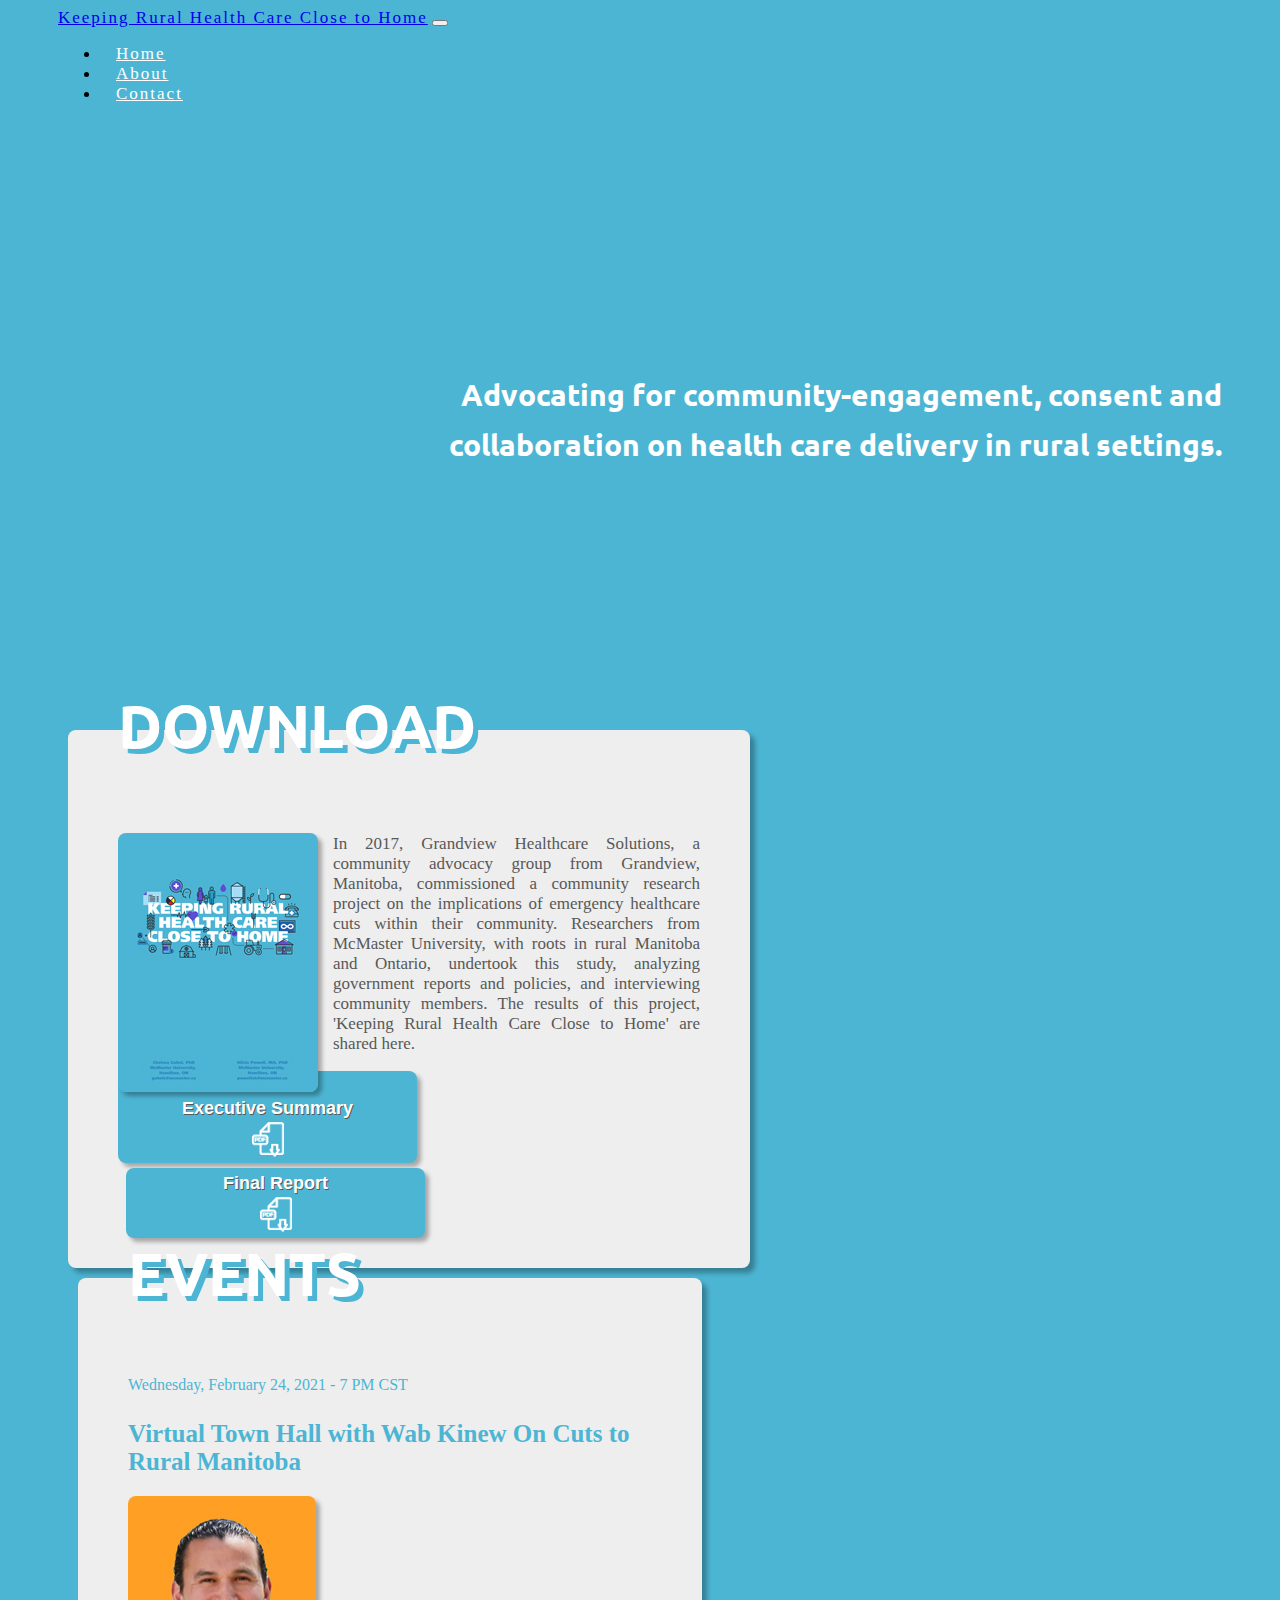
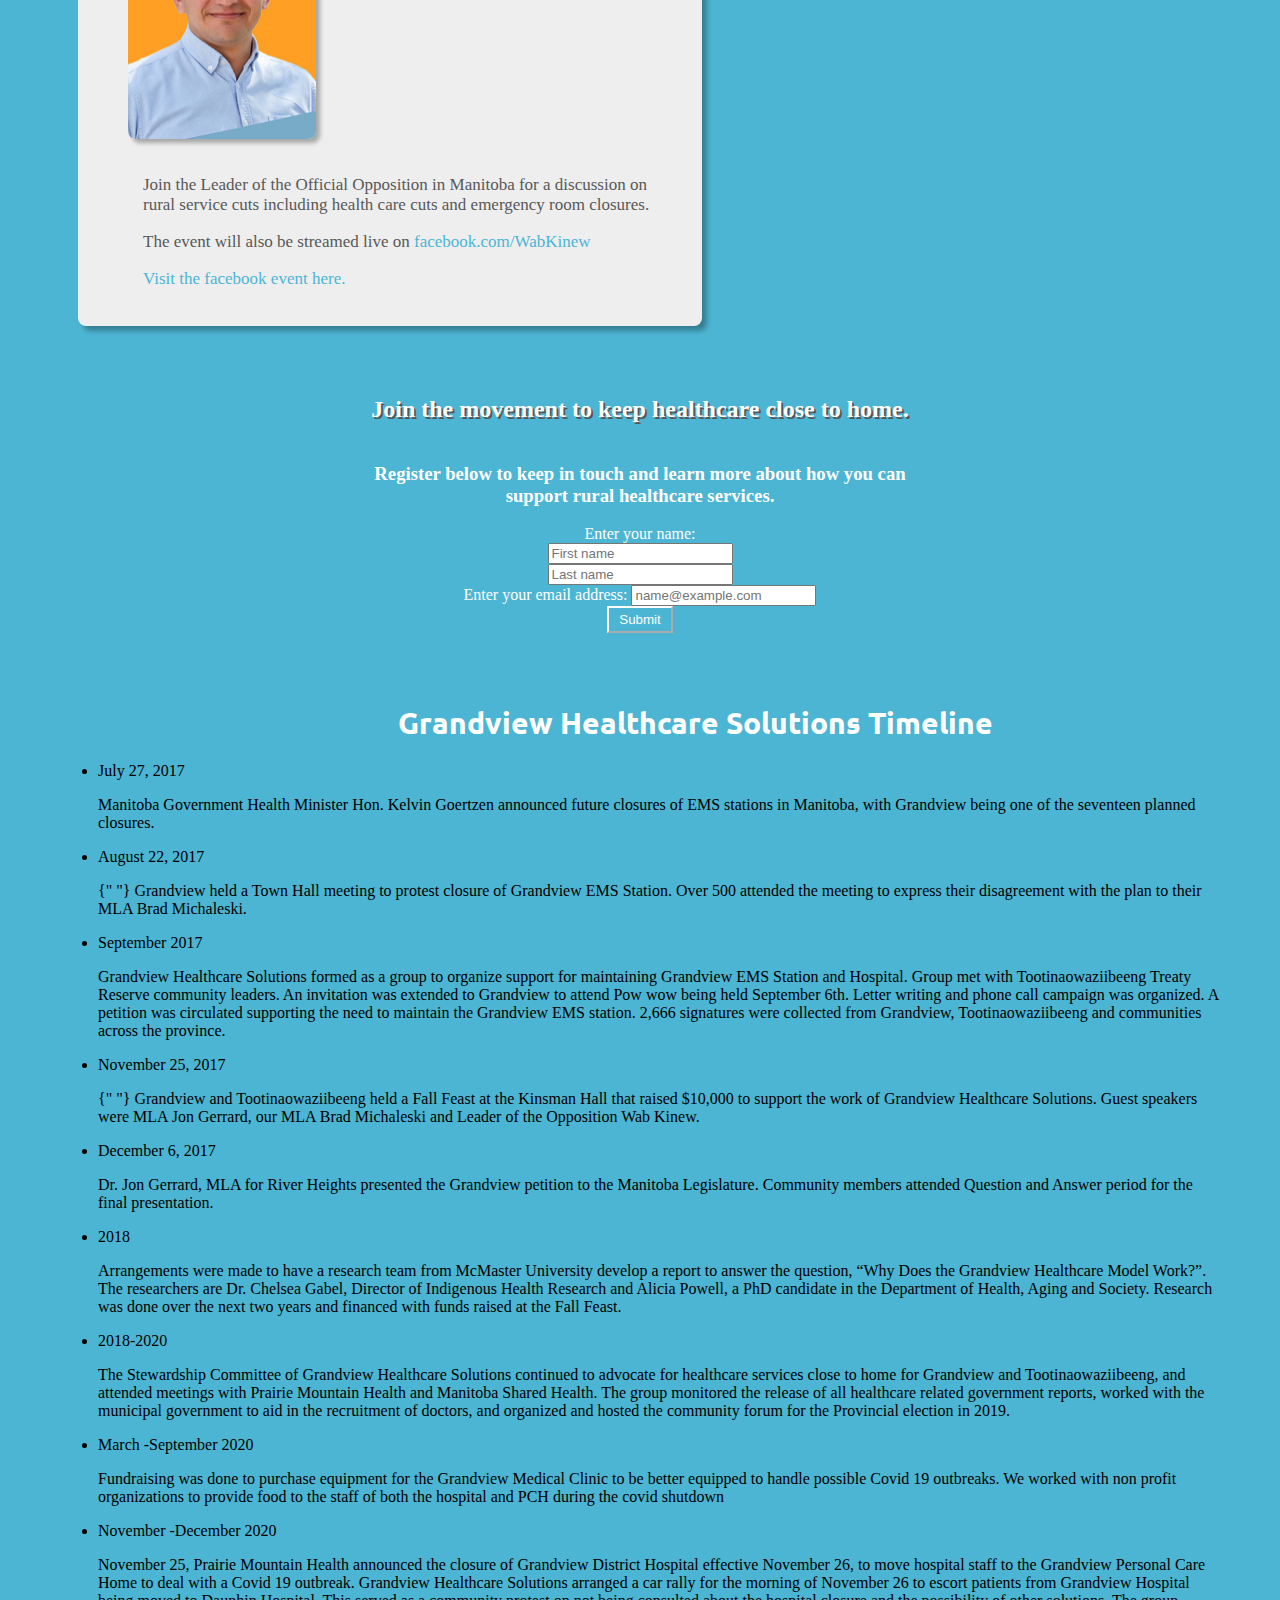
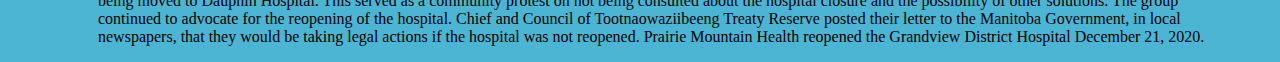
==== index.html @ 1d5e2f6f "Added timeline" ====
<!DOCTYPE html>
<html lang="en">
  <head>
    <meta charset="UTF-8" />
    <meta http-equiv="X-UA-Compatible" content="IE=edge" />
    <meta name="viewport" content="width=device-width, initial-scale=1.0" />
    <link rel="preconnect" href="https://fonts.googleapis.com" />
    <link rel="preconnect" href="https://fonts.gstatic.com" crossorigin />
    <link
      href="https://fonts.googleapis.com/css2?family=Arimo:wght@500&family=Ubuntu:wght@500&display=swap"
      rel="stylesheet"
    />
    <link
      href="https://cdn.jsdelivr.net/npm/bootstrap@5.0.2/dist/css/bootstrap.min.css"
      rel="stylesheet"
      integrity="sha384-EVSTQN3/azprG1Anm3QDgpJLIm9Nao0Yz1ztcQTwFspd3yD65VohhpuuCOmLASjC"
      crossorigin="anonymous"
    />
    <link rel="stylesheet" href="/src/styles.css" />
    <link rel="stylesheet" href="/src/index.css" />
    <title>Home | Keeping Rural Health Care Close to Home</title>
  </head>
  <body>
    <nav class="navbar navbar-expand-lg fixed-top navbar-dark bg-blue p-3">
      <div class="container-fluid">
        <a class="navbar-brand ps-2" href="/"
          >Keeping Rural Health Care Close to Home</a
        >
        <button
          class="navbar-toggler"
          type="button"
          data-bs-toggle="collapse"
          data-bs-target="#navbarNav"
          aria-controls="navbarNav"
          aria-expanded="false"
          aria-label="Toggle navigation"
        >
          <span class="navbar-toggler-icon"></span>
        </button>
        <div class="collapse navbar-collapse text-center" id="navbarNav">
          <ul class="navbar-nav ms-auto">
            <li class="nav-item">
              <a class="nav-link" aria-current="page" href="/">Home</a>
            </li>
            <li class="nav-item">
              <a class="nav-link" href="/about.html">About</a>
            </li>
            <li class="nav-item">
              <a class="nav-link" href="/contact.html">Contact</a>
            </li>
          </ul>
        </div>
      </div>
    </nav>
    <header class="home-one">
      <h1>
        Advocating for community-engagement, consent and collaboration on health
        care delivery in rural settings.
      </h1>
    </header>
    <section class="home-two">
      <div class="d-flex">
        
          <div class="pdfs">
            <h3 class="title-download">Download</h3>
            <img
              src="images/report-image.jpg"
              alt="PDF Download Icon"
              class="report-image"
            />
          
          <p class="pdf-description">
            In 2017, Grandview Healthcare Solutions, a community advocacy group
            from Grandview, Manitoba, commissioned a community research project
            on the implications of emergency healthcare cuts within their
            community. Researchers from McMaster University, with roots in rural
            Manitoba and Ontario, undertook this study, analyzing government
            reports and policies, and interviewing community members. The
            results of this project, 'Keeping Rural Health Care Close to Home'
            are shared here.
          </p>
        <div class="d-flex pdf-container">
        <div class="exec-link">
          <a
            href="pdfs/GV_Health_Report_Executive_Summary_Final.pdf"
            target="_blank"
            class="link"
          >
            Executive Summary
            <img
              src="images/icon-pdf.png"
              alt="PDF Download"
              class="pdf-icon"
            />
          </a>
        </div>
        <div class="final-link">
          <a
            href="pdfs/Keeping_Rural_Health_Final_Report_Nov2020.pdf"
            target="_blank"
            class="link"
          >
            Final Report
            <img
              src="images/icon-pdf.png"
              alt="PDF Download"
              class="pdf-icon"
            />
          </a>
      </div>
    </div>
</div>
          <div class="events">
            <div class="event-container">
              <h3 class="title-events">Events</h3>
              <div class="event-time">
                <p>Wednesday, February 24, 2021 - 7 PM CST</p>
                <h2>
                  Virtual Town Hall with Wab Kinew On Cuts to Rural Manitoba
                </h2>
              </div>
            </div>
            <div class="d-flex event-info">
              <div class="box-one">
                <img
                  src="images/wabkinew.jpg"
                  alt="Wab Kinew, leader of the Manitoba New Democratic Party and Leader of the Opposition in the Legislative Assembly of Manitoba."
                  class="wab-kinew"
                />
              </div>
              <div class="box-two">
                <p>
                  Join the Leader of the Official Opposition in Manitoba for a
                  discussion on rural service cuts including health care cuts
                  and emergency room closures.
                </p>

                <p>
                  The event will also be streamed live on
                  <a href="https://www.facebook.com/WabKinew/" target="_blank">
                    facebook.com/WabKinew
                  </a>
                </p>
                <p>
                  <a
                    href="https://www.facebook.com/events/1611328392392915/"
                    target="_blank"
                  >
                    Visit the facebook event here.
                  </a>
                </p>
              </div>
            </div>
          </div>
        </div>
      </div>
    </section>
    
 <section class="home-three">
        <h2>Join the movement to keep healthcare close to home.</h2>
        <div class="change-container">
          <h3 class="mb-4">
            Register below to keep in touch and learn more about how you can
            support rural healthcare services.
          </h3>
          <div class="row mb-3">
            <label for="exampleFormControlInput1" class="form-label">Enter your name:</label>
  <div class="col">
    <input type="text" class="form-control" placeholder="First name" aria-label="First name">
  </div>
  <div class="col">
    <input type="text" class="form-control" placeholder="Last name" aria-label="Last name">
  </div>
</div>
          <div class="mb-3">
    <label for="exampleFormControlInput1" class="form-label">Enter your email address:</label>
    <input type="email" class="form-control" id="exampleFormControlInput1" placeholder="name@example.com">
    </div> 
    <button type="submit" class="btn btn-blue">Submit</button>
    </div>
      </section>
    <section class="home-four">
      <div class="container-timeline">
          <h1>Grandview Healthcare Solutions Timeline</h1>
        <div class="main">
          <ul class="timeline">
            <li>
              <time class="tmtime" datetime="2017-07-27">
                <span>July 27, 2017</span>
              </time>
              <div class="icon icon-phone"></div>
              <div class="label">
                <p>
                  Manitoba Government Health Minister Hon. Kelvin Goertzen
                  announced future closures of EMS stations in Manitoba, with
                  Grandview being one of the seventeen planned closures.
                </p>
              </div>
            </li>
            <li>
              <time class="tmtime" datetime="2017-08-22">
                <span>August 22, 2017</span>
              </time>
              <div class="icon icon-phone"></div>
              <div class="label">
                <p>
                  {" "}
                  Grandview held a Town Hall meeting to protest closure of
                  Grandview EMS Station. Over 500 attended the meeting to
                  express their disagreement with the plan to their MLA Brad
                  Michaleski.
                </p>
              </div>
            </li>
            <li>
              <time class="tmtime" datetime="2017-09-01">
                <span>September 2017</span>
              </time>
              <div class="icon icon-phone"></div>
              <div class="label">
                <p>
                  Grandview Healthcare Solutions formed as a group to organize
                  support for maintaining Grandview EMS Station and Hospital.
                  Group met with Tootinaowaziibeeng Treaty Reserve community
                  leaders. An invitation was extended to Grandview to attend Pow
                  wow being held September 6th. Letter writing and phone call
                  campaign was organized. A petition was circulated supporting
                  the need to maintain the Grandview EMS station. 2,666
                  signatures were collected from Grandview, Tootinaowaziibeeng
                  and communities across the province.
                </p>
              </div>
            </li>
            <li>
              <time class="tmtime" datetime="2017-11-25">
                <span>November 25, 2017</span>
              </time>
              <div class="icon icon-phone"></div>
              <div class="label">
                <p>
                  {" "}
                  Grandview and Tootinaowaziibeeng held a Fall Feast at the
                  Kinsman Hall that raised $10,000 to support the work of
                  Grandview Healthcare Solutions. Guest speakers were MLA Jon
                  Gerrard, our MLA Brad Michaleski and Leader of the Opposition
                  Wab Kinew.
                </p>
              </div>
            </li>
            <li>
              <time class="tmtime" datetime="2017-12-06">
                <span>December 6, 2017</span>
              </time>
              <div class="icon icon-phone"></div>
              <div class="label">
                <p>
                  Dr. Jon Gerrard, MLA for River Heights presented the Grandview
                  petition to the Manitoba Legislature. Community members
                  attended Question and Answer period for the final
                  presentation.
                </p>
              </div>
            </li>
            <li>
              <time class="tmtime" datetime="2018">
                <span>2018</span>
              </time>
              <div class="icon icon-phone"></div>
              <div class="label">
                <p>
                  Arrangements were made to have a research team from McMaster
                  University develop a report to answer the question, “Why Does
                  the Grandview Healthcare Model Work?”. The researchers are Dr.
                  Chelsea Gabel, Director of Indigenous Health Research and
                  Alicia Powell, a PhD candidate in the Department of Health,
                  Aging and Society. Research was done over the next two years
                  and financed with funds raised at the Fall Feast.
                </p>
              </div>
            </li>
            <li>
              <time class="tmtime" datetime="2018-2020">
                <span>2018-2020</span>
              </time>
              <div class="icon icon-phone"></div>
              <div class="label">
                <p>
                  The Stewardship Committee of Grandview Healthcare Solutions
                  continued to advocate for healthcare services close to home
                  for Grandview and Tootinaowaziibeeng, and attended meetings
                  with Prairie Mountain Health and Manitoba Shared Health. The
                  group monitored the release of all healthcare related
                  government reports, worked with the municipal government to
                  aid in the recruitment of doctors, and organized and hosted
                  the community forum for the Provincial election in 2019.
                </p>
              </div>
            </li>
            <li>
              <time class="tmtime" datetime="2020-03-01">
                <span>March -September 2020</span>
              </time>
              <div class="icon icon-phone"></div>
              <div class="label">
                <p>
                  Fundraising was done to purchase equipment for the Grandview
                  Medical Clinic to be better equipped to handle possible Covid
                  19 outbreaks. We worked with non profit organizations to
                  provide food to the staff of both the hospital and PCH during
                  the covid shutdown
                </p>
              </div>
            </li>
            <li>
              <time class="tmtime" datetime="2020-11-01">
                <span>November -December 2020</span>
              </time>
              <div class="icon icon-phone"></div>
              <div class="label">
                <p>
                  November 25, Prairie Mountain Health announced the closure of
                  Grandview District Hospital effective November 26, to move
                  hospital staff to the Grandview Personal Care Home to deal
                  with a Covid 19 outbreak. Grandview Healthcare Solutions
                  arranged a car rally for the morning of November 26 to escort
                  patients from Grandview Hospital being moved to Dauphin
                  Hospital. This served as a community protest on not being
                  consulted about the hospital closure and the possibility of
                  other solutions. The group continued to advocate for the
                  reopening of the hospital. Chief and Council of
                  Tootnaowaziibeeng Treaty Reserve posted their letter to the
                  Manitoba Government, in local newspapers, that they would be
                  taking legal actions if the hospital was not reopened. Prairie
                  Mountain Health reopened the Grandview District Hospital
                  December 21, 2020.
                </p>
              </div>
            </li>
          </ul>
        </div>
      </div>
      </section>
    <script
      src="https://cdn.jsdelivr.net/npm/bootstrap@5.0.2/dist/js/bootstrap.bundle.min.js"
      integrity="sha384-MrcW6ZMFYlzcLA8Nl+NtUVF0sA7MsXsP1UyJoMp4YLEuNSfAP+JcXn/tWtIaxVXM"
      crossorigin="anonymous"
    ></script>
  </body>
</html>
---- src/styles.css ----
.bg-blue {
  background: #4cb5d3;
}

.nav {
  font-family: "Arimo", sans-serif;
}

.nav-item {
  margin: 0 2px;
}

.nav-link {
  color: #ffffff !important;
  padding: 8px 16px !important;
  border-radius: 4px;
}

.navbar-brand,
.nav-link {
  font-size: 17px;
  letter-spacing: 2px !important;
}

.nav-link:hover {
  background: #ffffff;
  color: #4cb5d3 !important;
}
---- src/index.css ----
body {
  background: #4cb5d3;
  padding: 0 50px;
}

.btn-blue {
  background: #4cb5d3;
}

.home-one {
  text-align: right;
  line-height: 50px;
  padding: 230px 0;
}

h1 {
  color: #fff;
  font-family: "Ubuntu", sans-serif;
  font-size: 30px;
  padding-left: 340px;
}

.home-two h3 {
  margin-top: -65px;
  color: #fff;
  font-size: 60px;
  text-transform: uppercase;
  font-weight: 700;
  font-family: "Ubuntu", sans-serif;
  text-shadow: 5px 5px #4cb5d3;
}

.pdfs,
.events {
  padding: 20px 50px;
  border-radius: 8px;
  background: #eee;
  box-shadow: 5px 5px 5px rgb(0 0 0 / 30%);
}

.events {
  width: 45%;
  margin: 10px 10px 10px 20px;
}

.pdfs {
  width: 50%;
  margin: 10px 20px 10px 10px;
}

.pdf-icon {
  display: block;
  margin: 0 auto;
  width: 40px;
  height: auto;
}

.pdf-description {
  font-size: 17px;
  padding-top: 11px;
  text-align: justify;
  color: #585858;
  font-size: 17px;
}

.pdf-container {
  margin-bottom: 10px;
}

.exec-link,
.final-link {
  width: 50%;
  font-size: 18px;
  background: #4cb5d3;
  border-radius: 8px;
  padding: 4px;
  box-shadow: 4px 4px 4px rgb(0 0 0 / 30%);
}

.exec-link {
  margin: 5px 8px 0 0;
}

.final-link {
  margin: 5px 0 0 8px;
}

.exec-link .link,
.final-link .link {
  color: #fff;
  font-family: "Arimo", sans-serif;
  font-weight: 700;
  text-decoration: none;
  text-shadow: 1px 1px #575757;
}

.report-image,
.wab-kinew {
  border-radius: 8px;
  box-shadow: 4px 4px 4px rgb(0 0 0 / 30%);
}

.report-image {
  float: left;
  width: 200px;
  height: auto;
  margin: 10px 15px 5px 0;
}

.wab-kinew {
  width: 188px;
  height: 243px;
}

.box-one {
  margin-bottom: 10px;
}

.box-two {
  padding: 5px 0 0 15px;
  color: #585858;
}

.box-two a {
  color: #4cb5d3;
  text-decoration: none;
}

.box-two a:hover {
  text-decoration: underline;
}

.box-two p {
  font-size: 17px;
}

.event-time {
  color: #4cb5d3;
}

.event-time h2 {
  font-size: 25px;
  font-weight: 700;
  margin-bottom: 20px;
}

.event-time p {
  padding: 5px 0;
  margin-bottom: 0 !important;
}

.final-link,
.exec-link {
  width: 50%;
  font-size: 18px;
  background: #4cb5d3;
  border-radius: 8px;
  padding: 4px;
  box-shadow: 4px 4px 4px rgb(0 0 0 / 30%);
  text-align: center;
}

.event-three h2 {
  color: red;
}

.home-three h2 {
  text-align: center;
  padding: 50px 0 20px;
  color: #fff;
  text-shadow: 2px 2px #575757;
}

.change-container {
  display: block;
  margin: 0 auto;
  width: 50%;
  text-align: center;
  color: #fff;
  padding-bottom: 50px;
}

.btn {
  padding: 4px 10px !important;
  border-color: #fff;
  background: #4cb5d3;
  color: #fff;
}

.btn:hover {
  padding: 4px 10px !important;
  background: #fff;
  color: #4cb5d3;
}
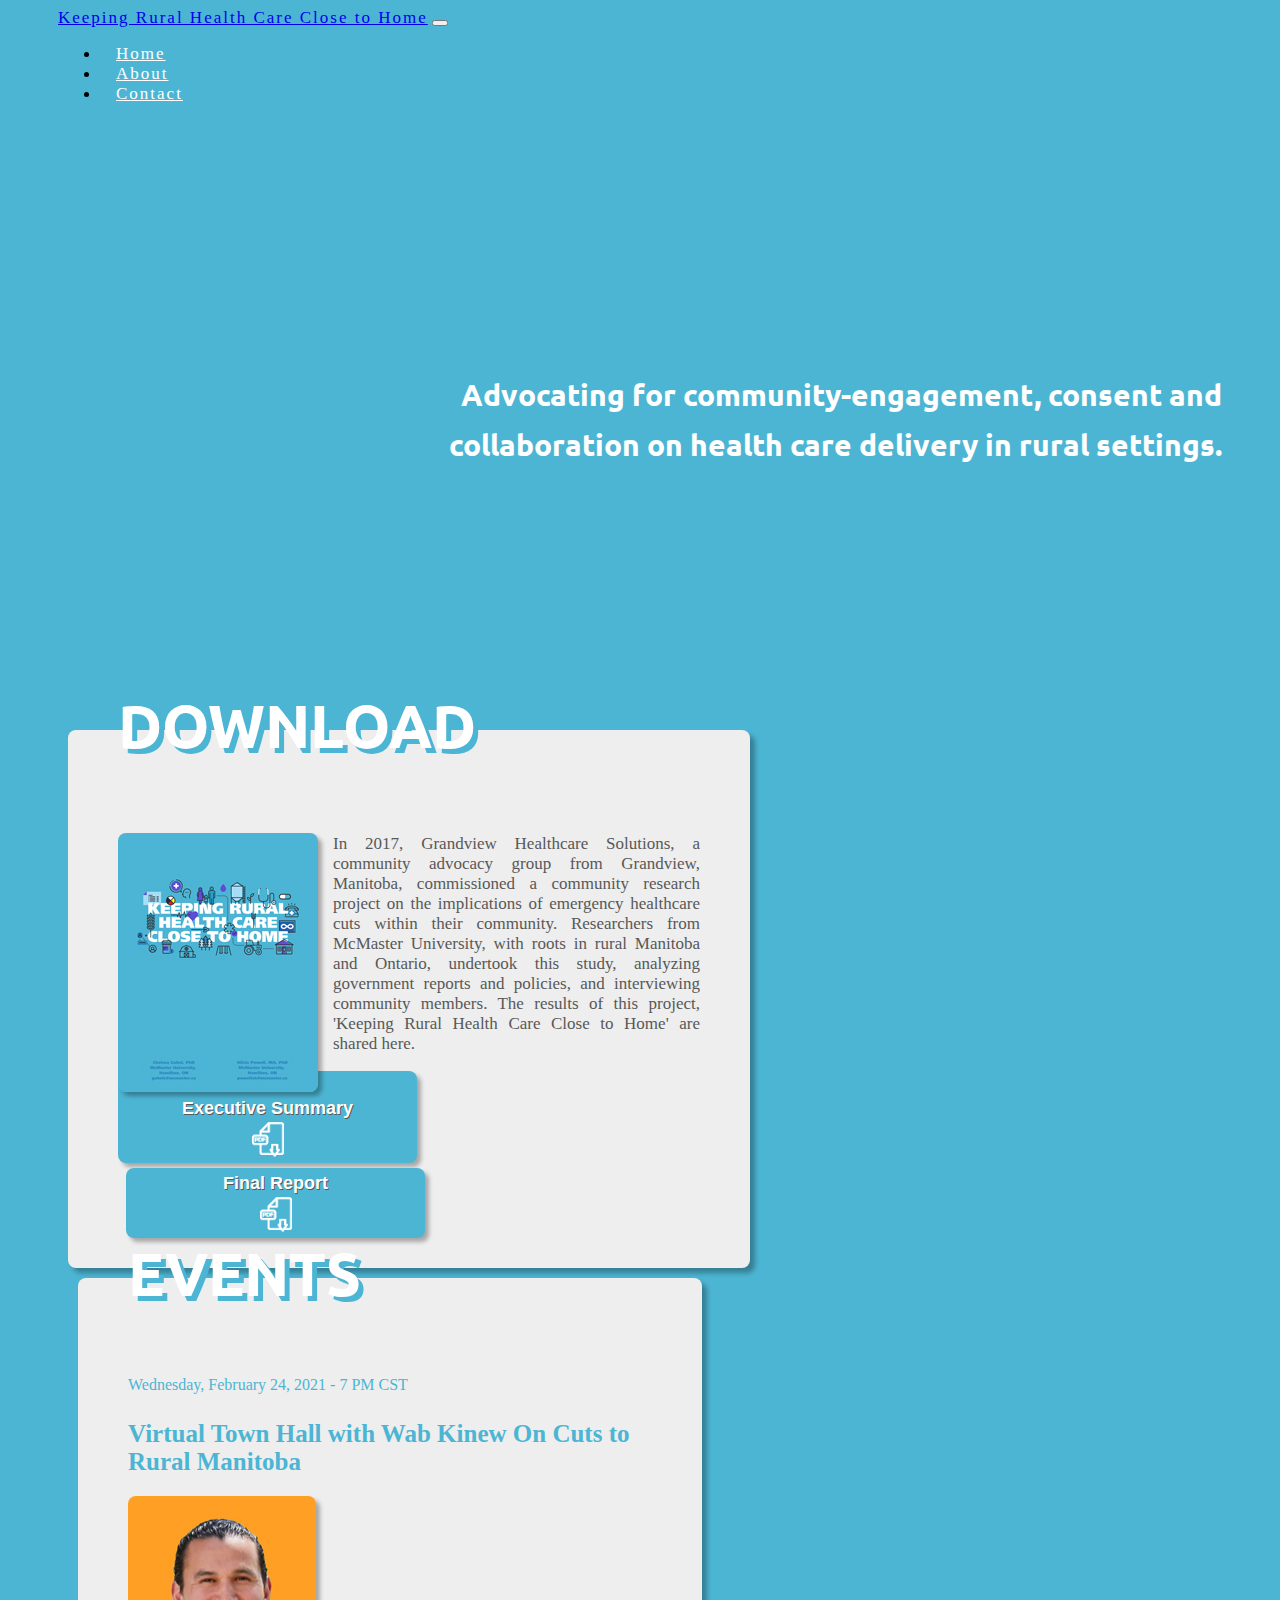
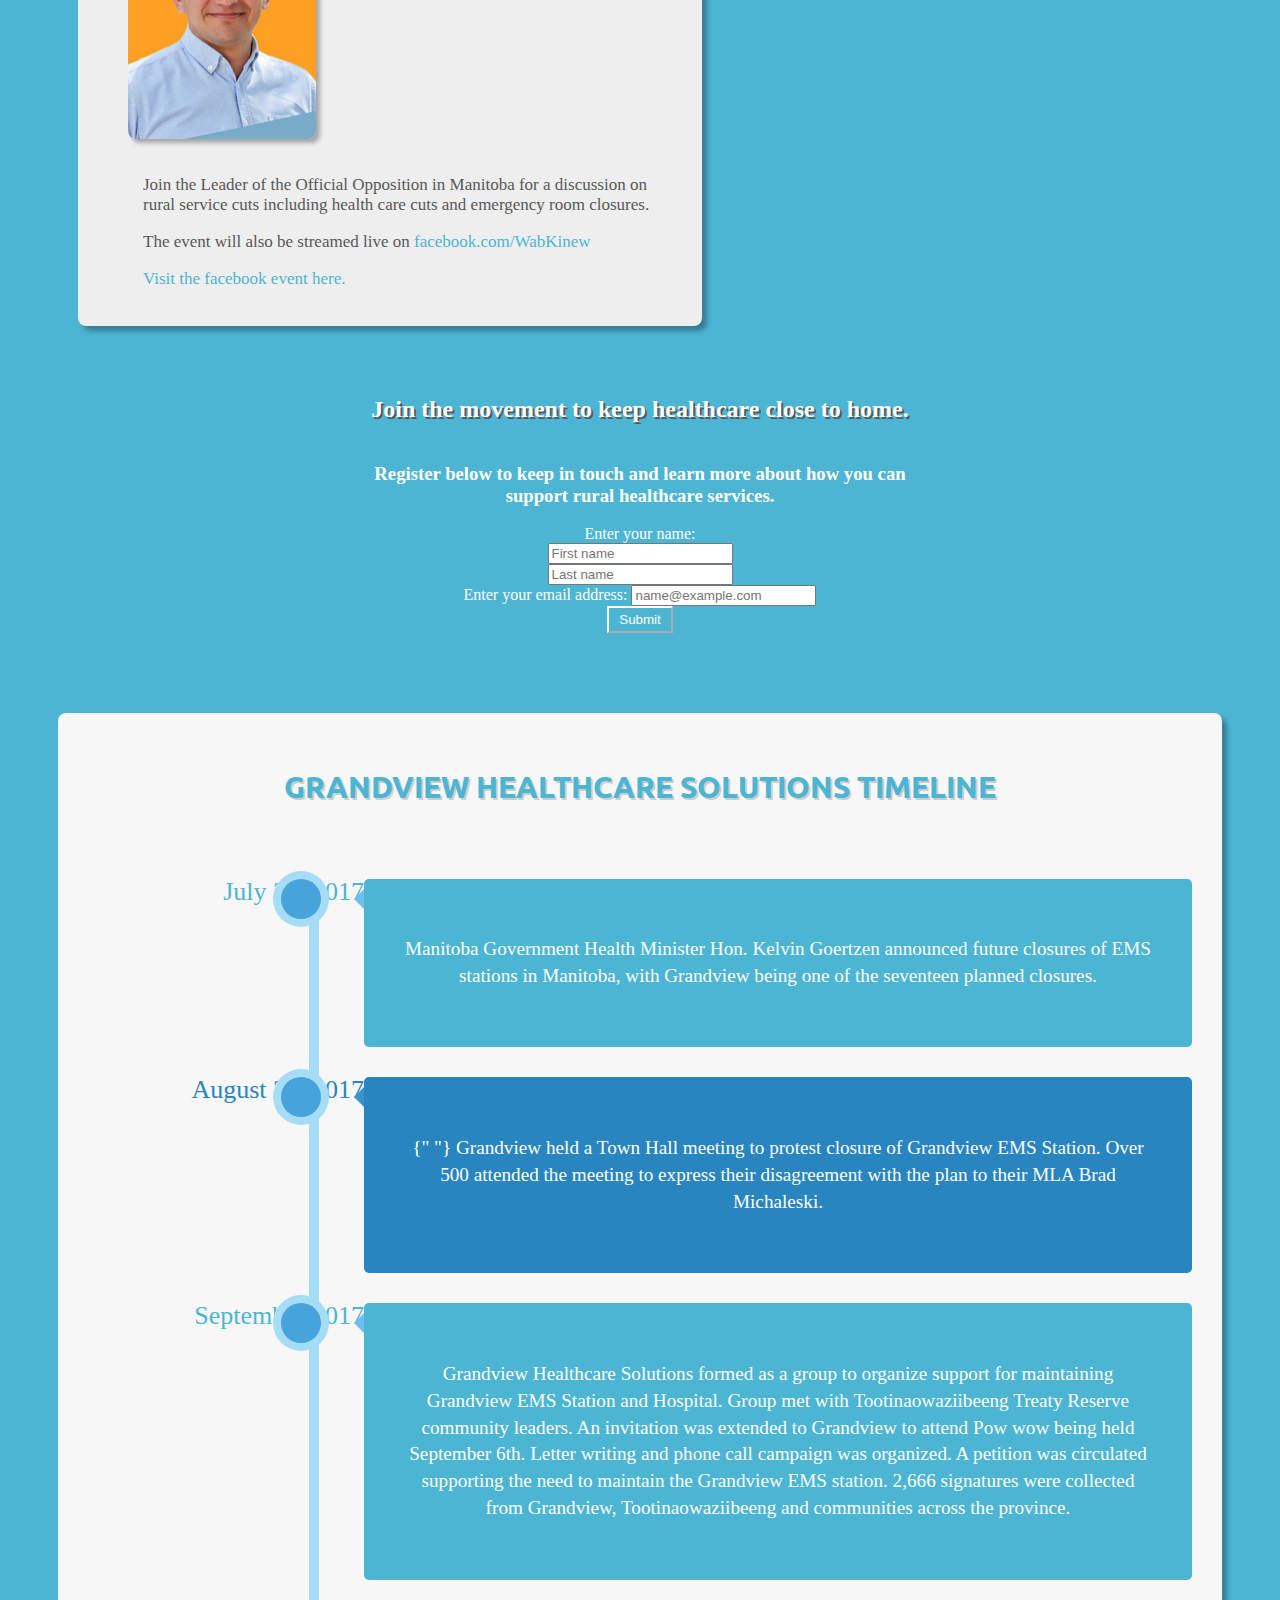
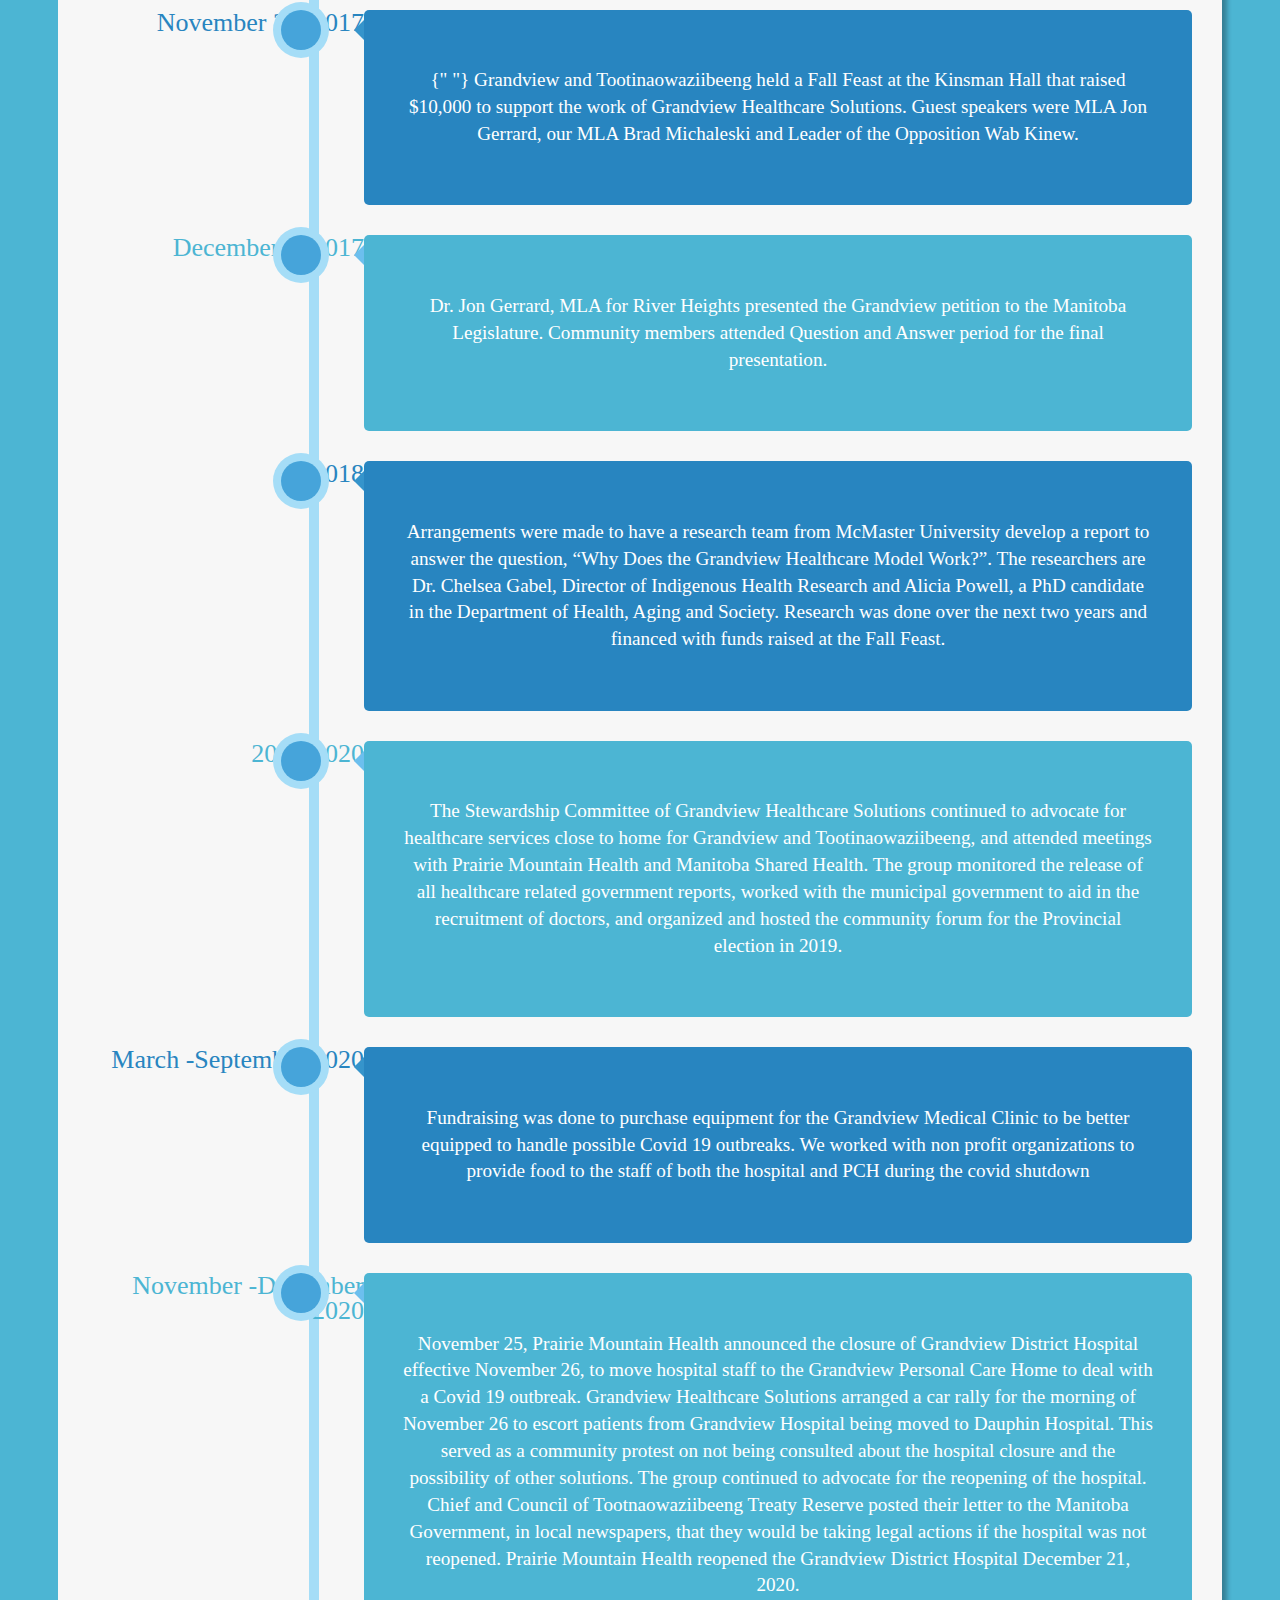
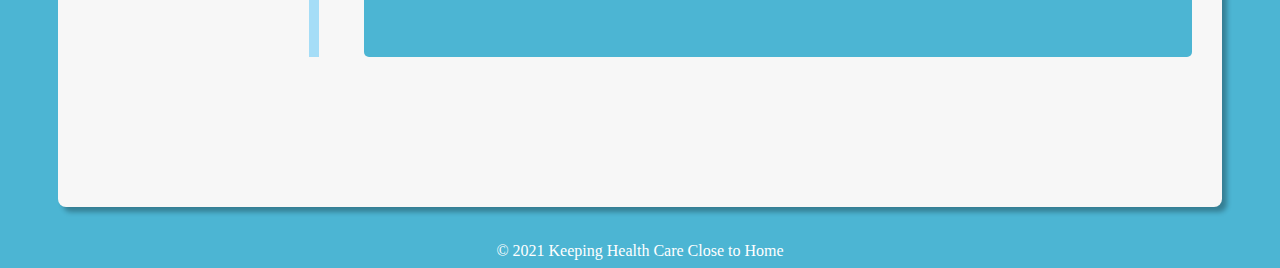
==== commit b7d55508: "Added footer and styling" ====
--- a/index.html
+++ b/index.html
@@ -340,6 +340,9 @@
         </div>
       </div>
       </section>
+      <footer>
+        <div className="title"> © 2021 Keeping Health Care Close to Home</div>
+      </footer>
     <script
       src="https://cdn.jsdelivr.net/npm/bootstrap@5.0.2/dist/js/bootstrap.bundle.min.js"
       integrity="sha384-MrcW6ZMFYlzcLA8Nl+NtUVF0sA7MsXsP1UyJoMp4YLEuNSfAP+JcXn/tWtIaxVXM"
--- a/src/index.css
+++ b/src/index.css
@@ -192,3 +192,141 @@
   background: #fff;
   color: #4cb5d3;
 }
+
+/* Timeline */
+
+.home-four {
+  padding: 30px 0;
+}
+
+.container-timeline {
+  text-align: center;
+  padding: 40px 0;
+  background: #f7f7f7;
+  line-height: 25px;
+  box-shadow: 5px 5px 5px rgb(0 0 0 / 30%);
+  border-radius: 8px;
+}
+
+.container-timeline h1 {
+  color: #4cb5d3;
+  padding: 0 0 80px;
+  text-shadow: 2px 2px #cdcdcd;
+  text-transform: uppercase;
+  font-family: "Ubuntu", sans-serif;
+}
+
+.main {
+  width: 95%;
+  max-width: 69em;
+  margin: 0 auto;
+  padding: 0 1.875em 3.125em;
+}
+/* The line */
+.timeline {
+  margin: 30px 0 0 0;
+  padding: 0;
+  list-style: none;
+  position: relative;
+}
+.timeline:before {
+  content: "";
+  position: absolute;
+  top: 0px;
+  bottom: 0;
+  width: 10px;
+  background: #a5ddf7;
+  left: 20%;
+}
+
+/* The date/time */
+
+.timeline > li .tmtime {
+  display: block;
+  width: 25%;
+  padding-right: 90px;
+  position: absolute;
+}
+
+.timeline > li .tmtime span {
+  display: block;
+  text-align: right;
+}
+
+.timeline > li .tmtime span:last-child {
+  font-size: 26px;
+  color: #2885c0;
+}
+
+.timeline > li:nth-child(odd) .tmtime span:last-child {
+  color: #4cb5d3;
+}
+
+/* Right content */
+.timeline > li .label {
+  margin: -30px 0px 60px 25%;
+  background: #2885c0;
+  color: #fff;
+  padding: 2em;
+  font-size: 1.2em;
+  font-weight: 300;
+  line-height: 1.4;
+  position: relative;
+  border-radius: 5px;
+}
+
+.timeline > li:nth-child(odd) .label {
+  background: #4cb5d3;
+}
+
+.timeline > li .label h2 {
+  margin: 0px;
+  padding: 0px 0px 10px 0px;
+  border-bottom: 1px solid rgba(255, 255, 255, 0.4);
+}
+
+/* The triangle */
+.timeline > li .label:after {
+  right: 100%;
+  border: solid transparent;
+  content: " ";
+  height: 0;
+  width: 0;
+  position: absolute;
+  pointer-events: none;
+  border-right-color: #3594cb;
+  border-width: 10px;
+  top: 10px;
+}
+
+.timeline > li:nth-child(odd) .label:after {
+  border-right-color: #6cbfee;
+}
+
+/* The icons */
+.timeline > li .icon {
+  width: 40px;
+  height: 40px;
+  font-family: "ecoico";
+  speak: none;
+  font-style: normal;
+  font-weight: normal;
+  font-variant: normal;
+  text-transform: none;
+  font-size: 1.4em;
+  line-height: 40px;
+  color: #fff;
+  background: #46a4da;
+  border-radius: 50%;
+  box-shadow: 0 0 0 8px #a5ddf7;
+  text-align: center;
+  margin: 0px 0px 0px 193px;
+  z-index: 33;
+  position: absolute;
+}
+
+footer {
+  padding-top: 5px;
+  text-align: center;
+  color: #ffffff;
+}
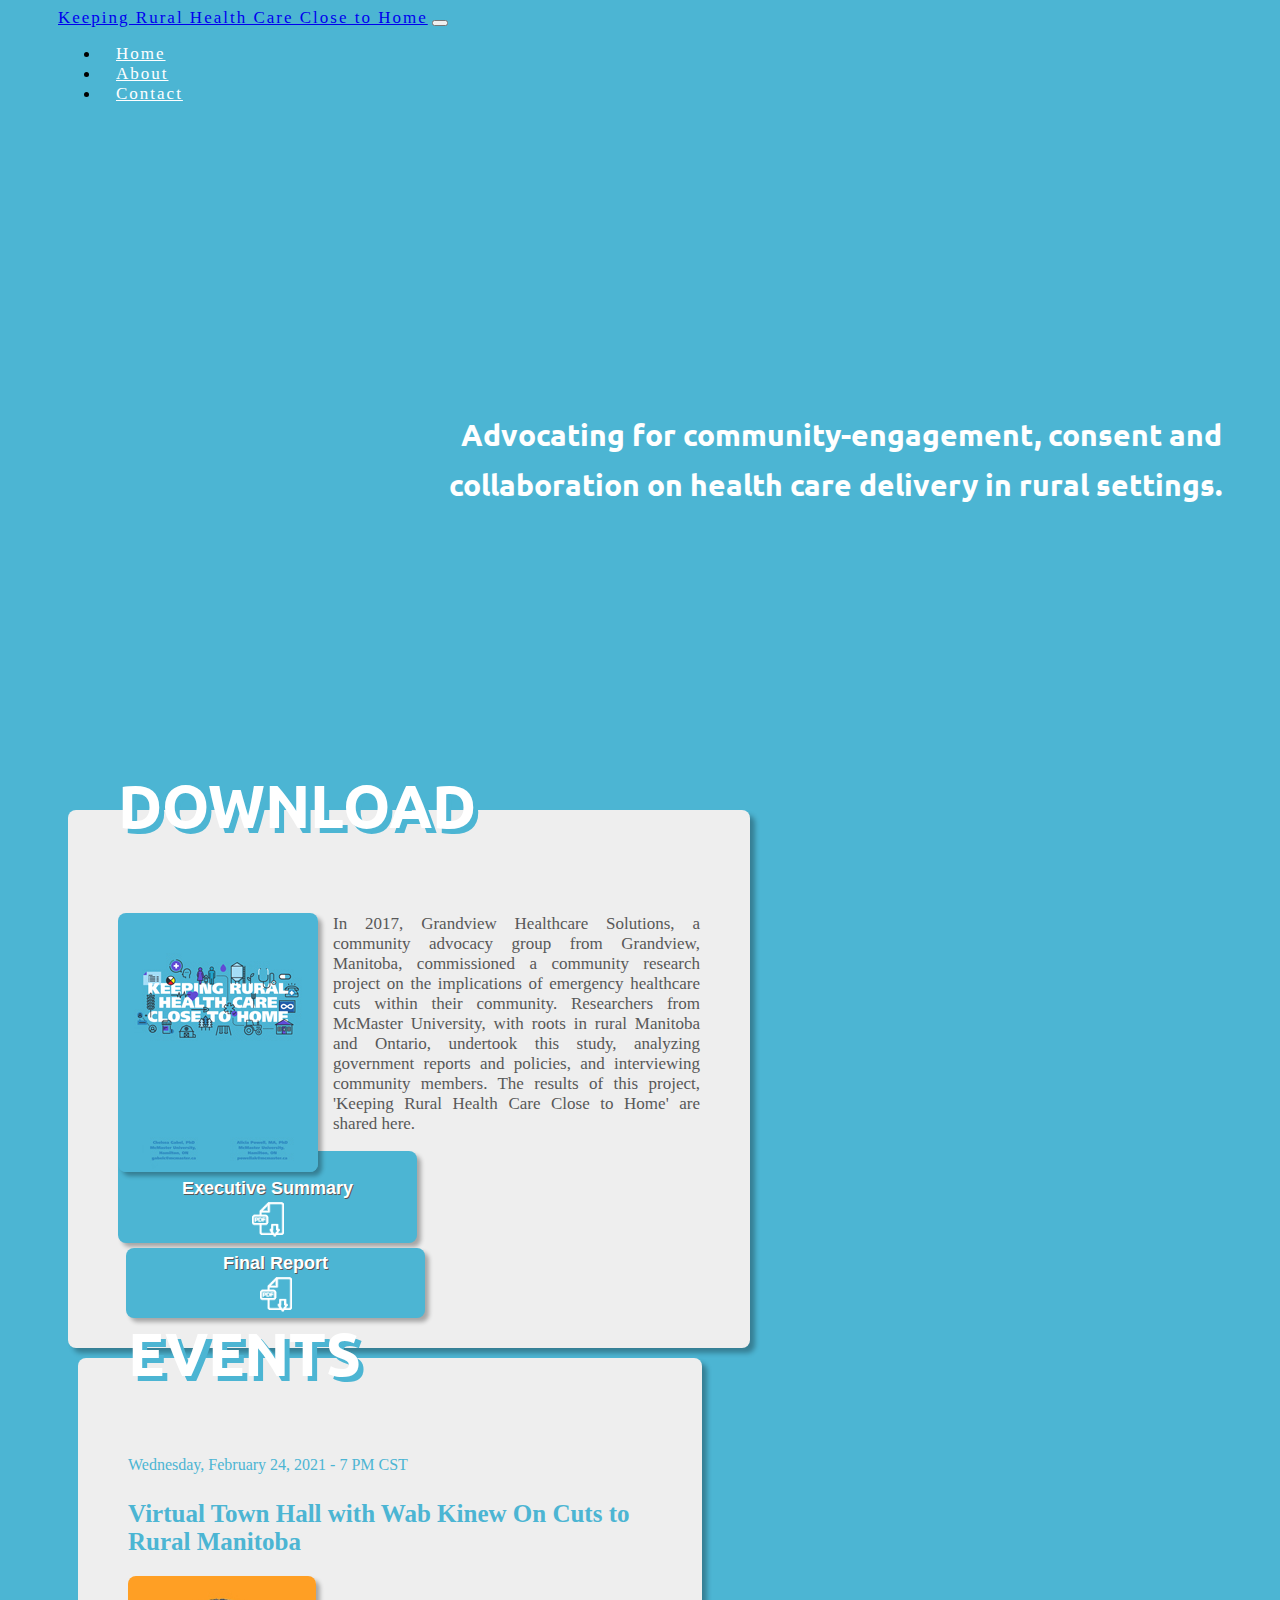
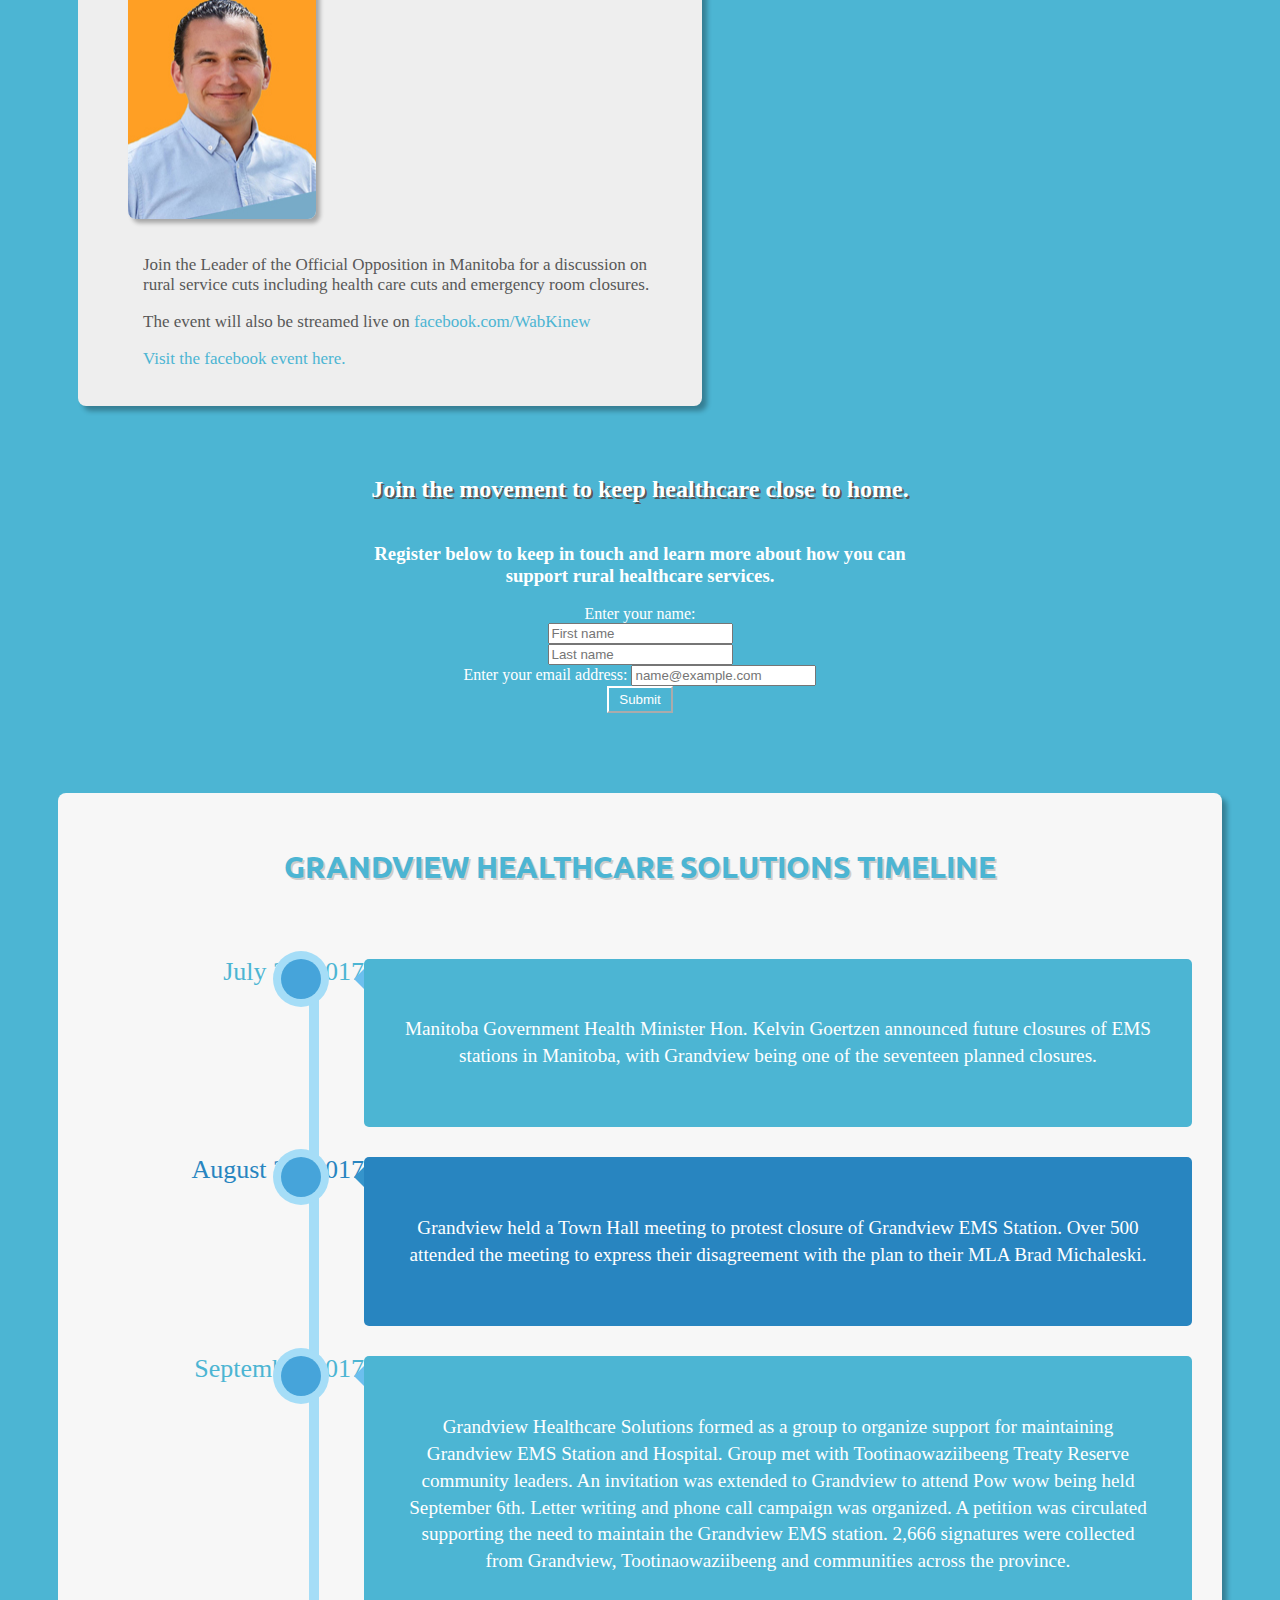
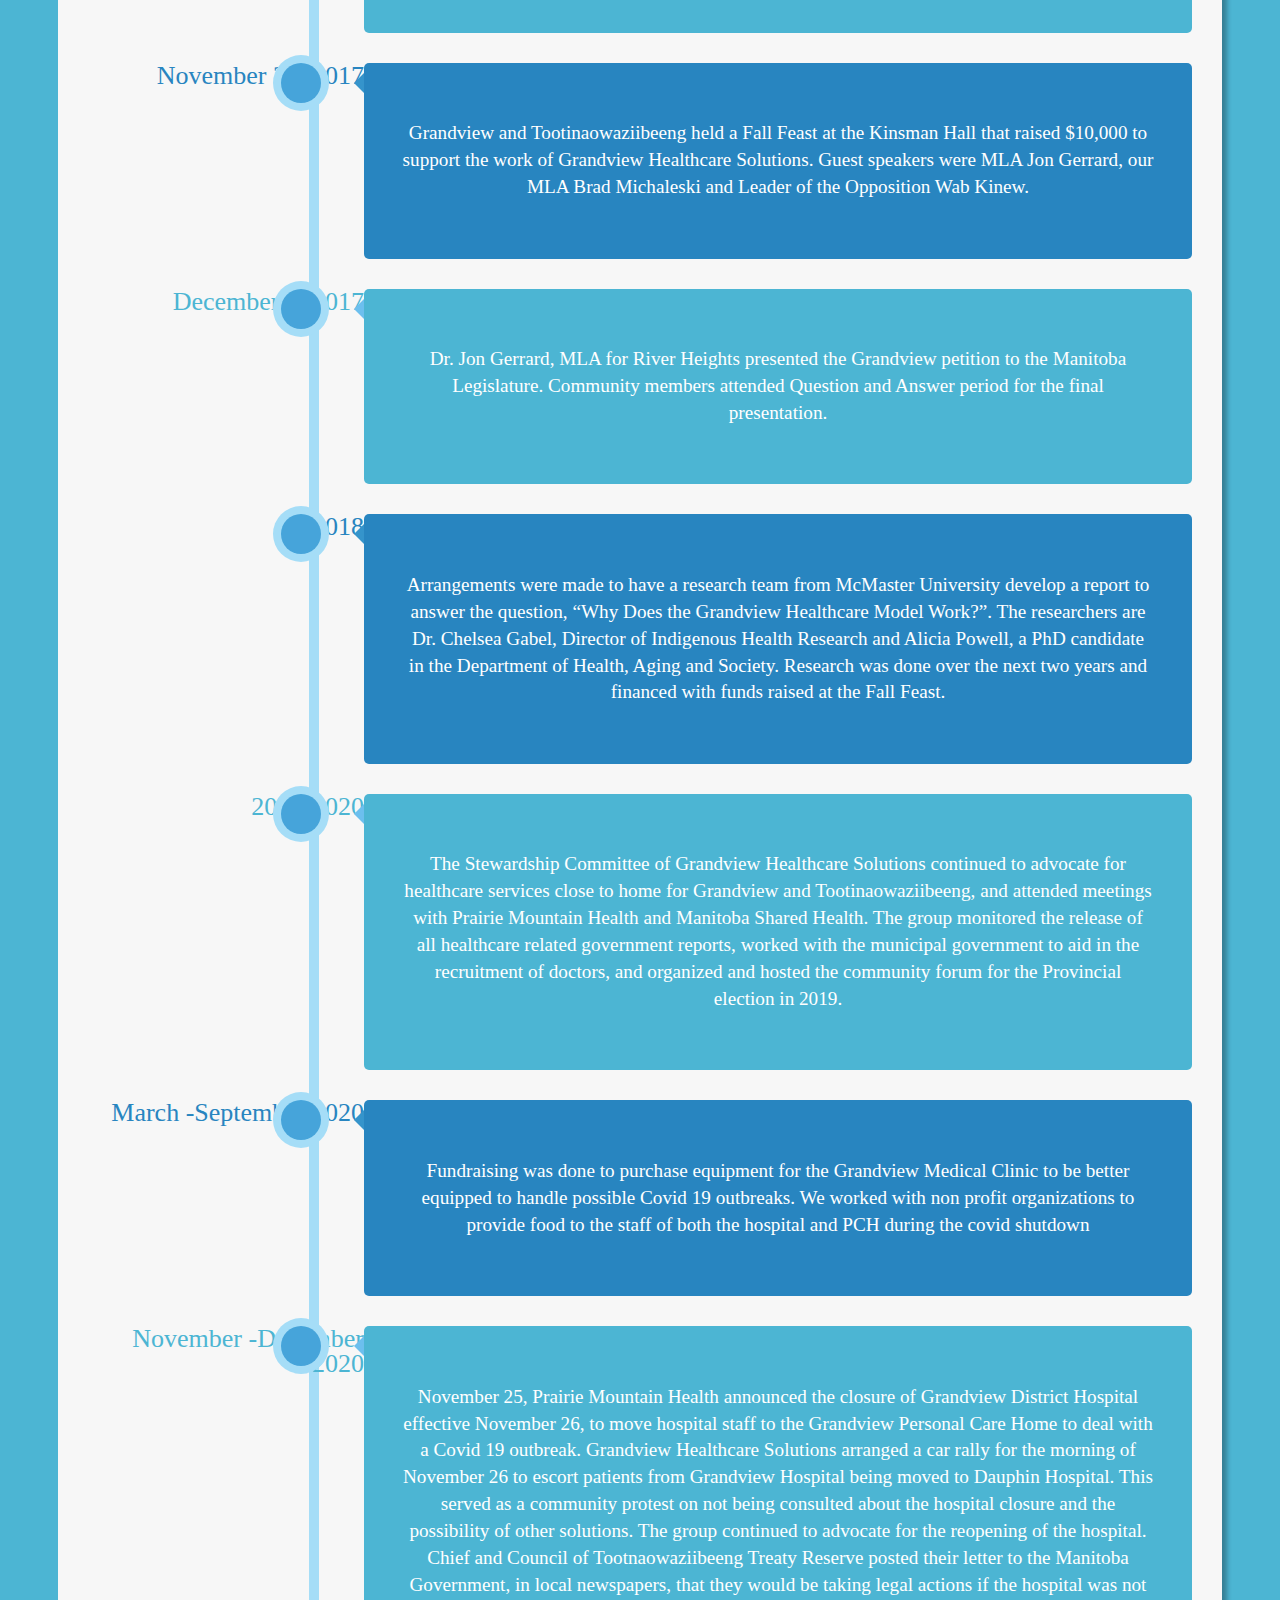
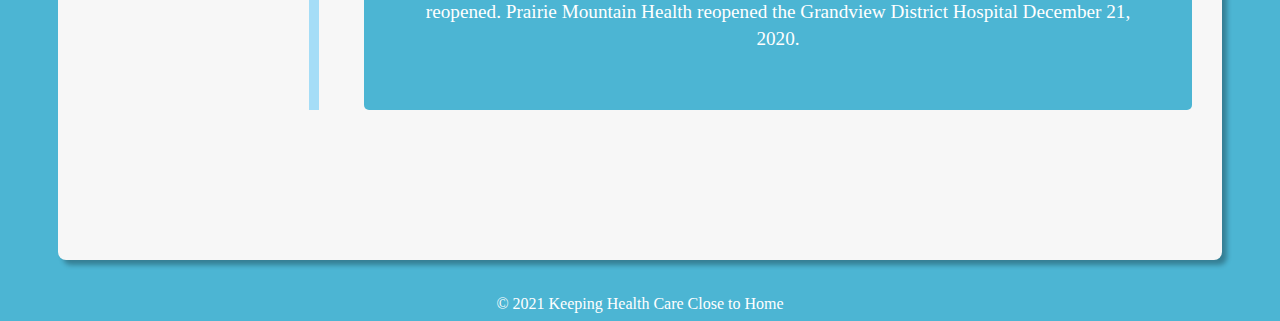
==== commit 9e470f9d: "Added bios and styling" ====
--- a/index.html
+++ b/index.html
@@ -60,7 +60,6 @@
     </header>
     <section class="home-two">
       <div class="d-flex">
-        
           <div class="pdfs">
             <h3 class="title-download">Download</h3>
             <img
@@ -68,7 +67,6 @@
               alt="PDF Download Icon"
               class="report-image"
             />
-          
           <p class="pdf-description">
             In 2017, Grandview Healthcare Solutions, a community advocacy group
             from Grandview, Manitoba, commissioned a community research project
@@ -204,7 +202,7 @@
               <div class="icon icon-phone"></div>
               <div class="label">
                 <p>
-                  {" "}
+                  
                   Grandview held a Town Hall meeting to protest closure of
                   Grandview EMS Station. Over 500 attended the meeting to
                   express their disagreement with the plan to their MLA Brad
@@ -238,7 +236,7 @@
               <div class="icon icon-phone"></div>
               <div class="label">
                 <p>
-                  {" "}
+                  
                   Grandview and Tootinaowaziibeeng held a Fall Feast at the
                   Kinsman Hall that raised $10,000 to support the work of
                   Grandview Healthcare Solutions. Guest speakers were MLA Jon
--- a/src/index.css
+++ b/src/index.css
@@ -10,7 +10,7 @@
 .home-one {
   text-align: right;
   line-height: 50px;
-  padding: 230px 0;
+  padding: 270px 0;
 }
 
 h1 {
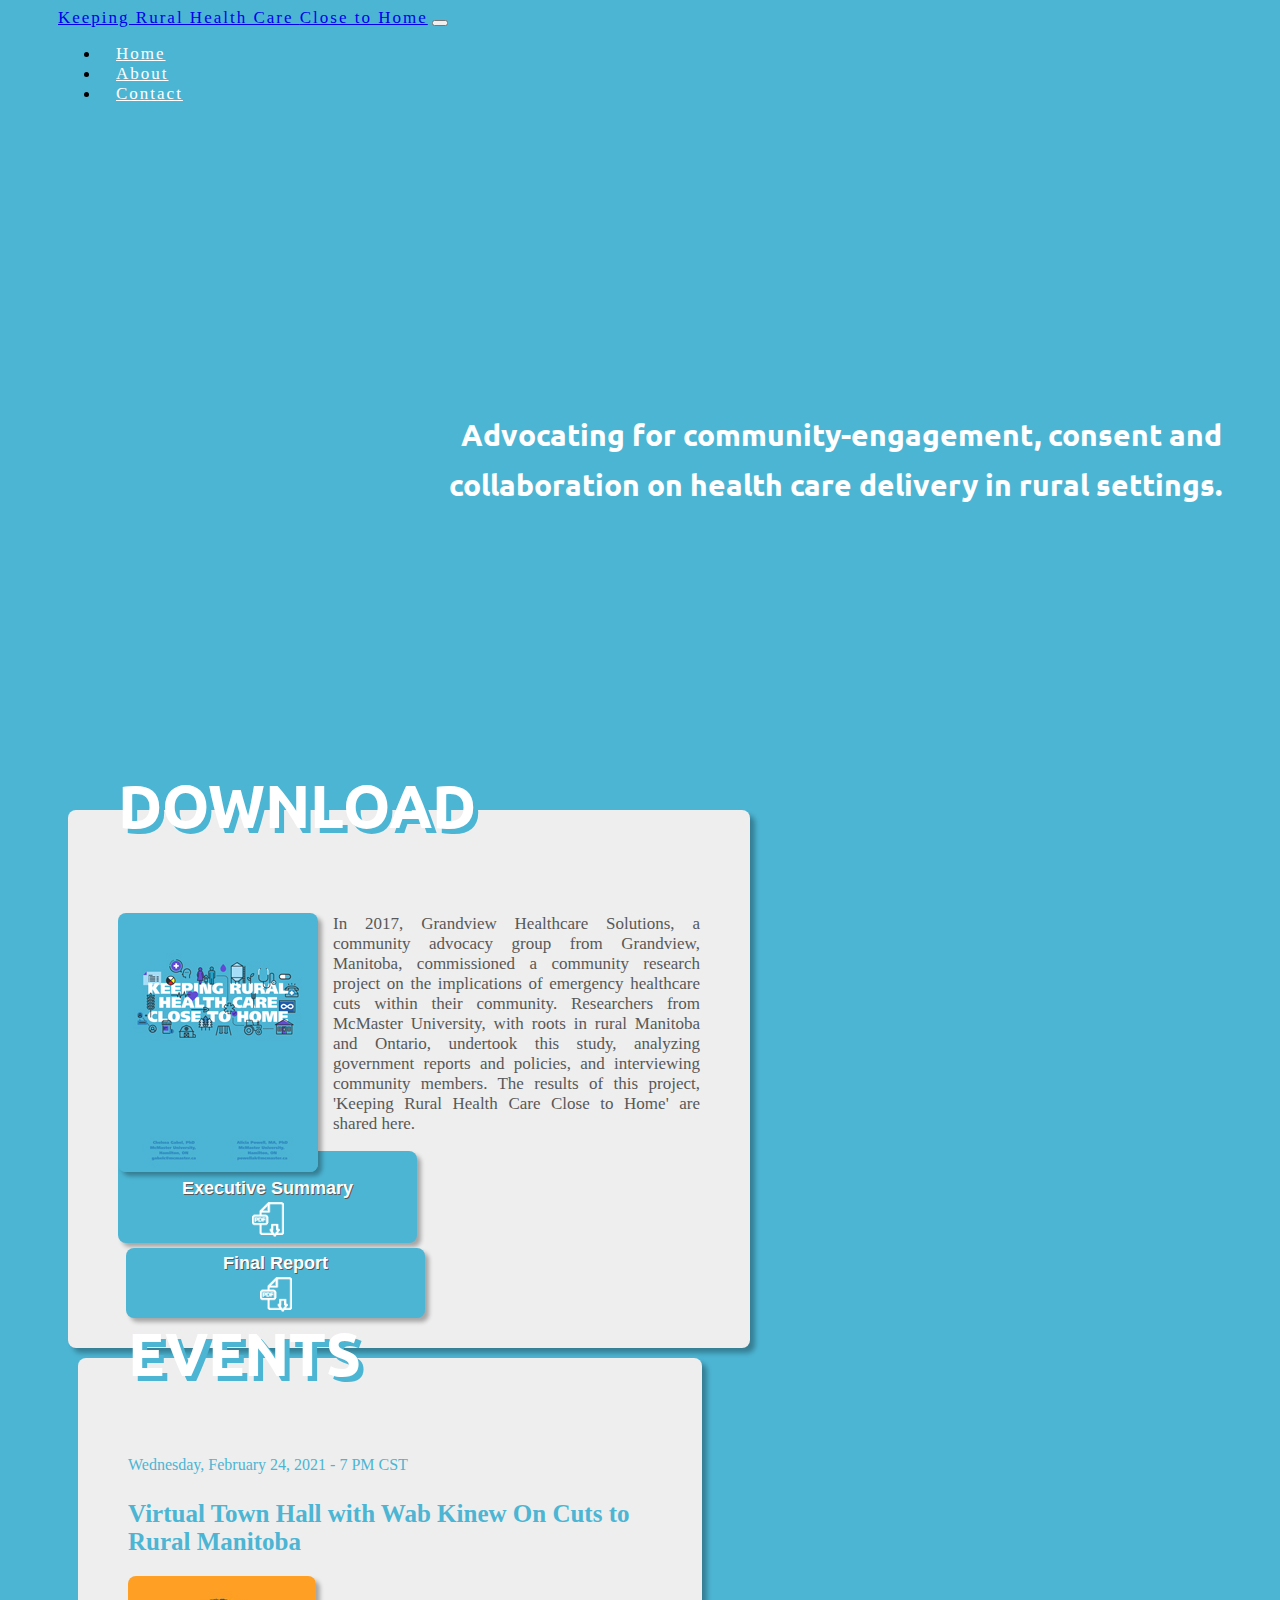
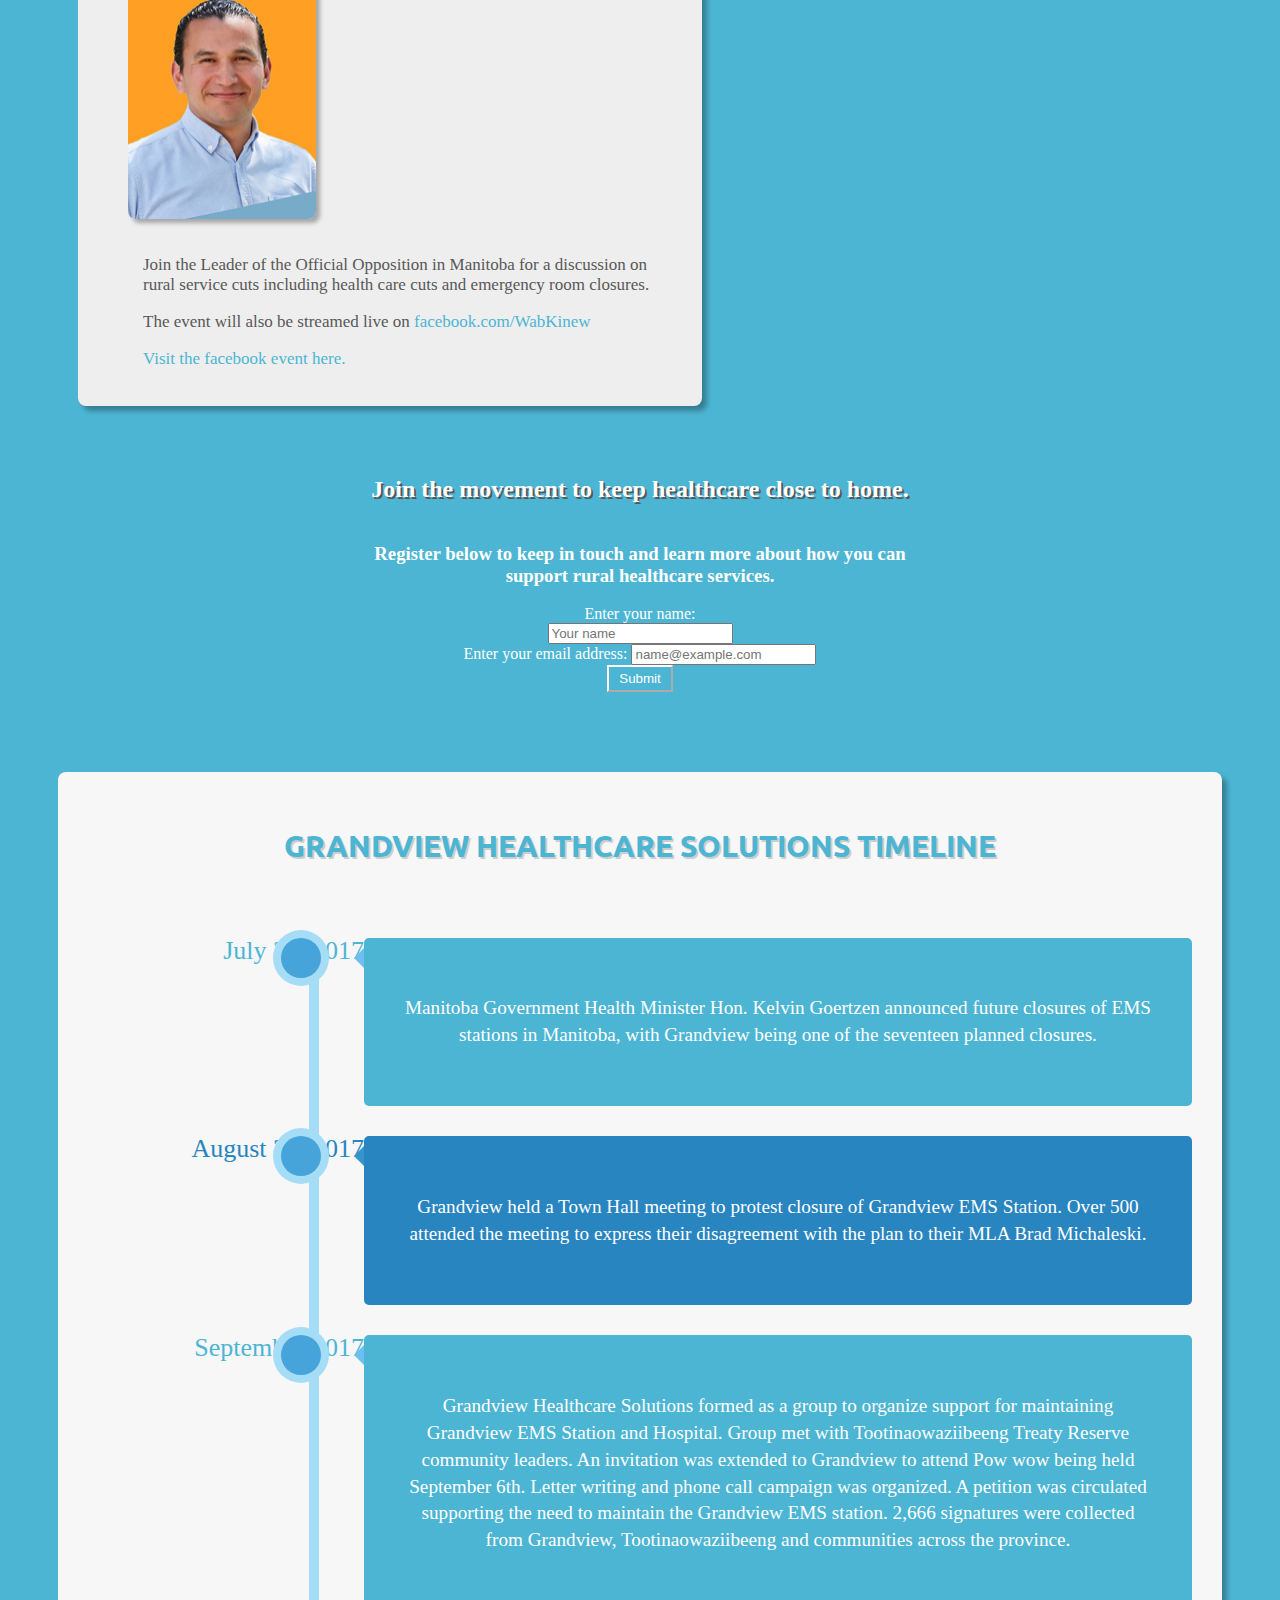
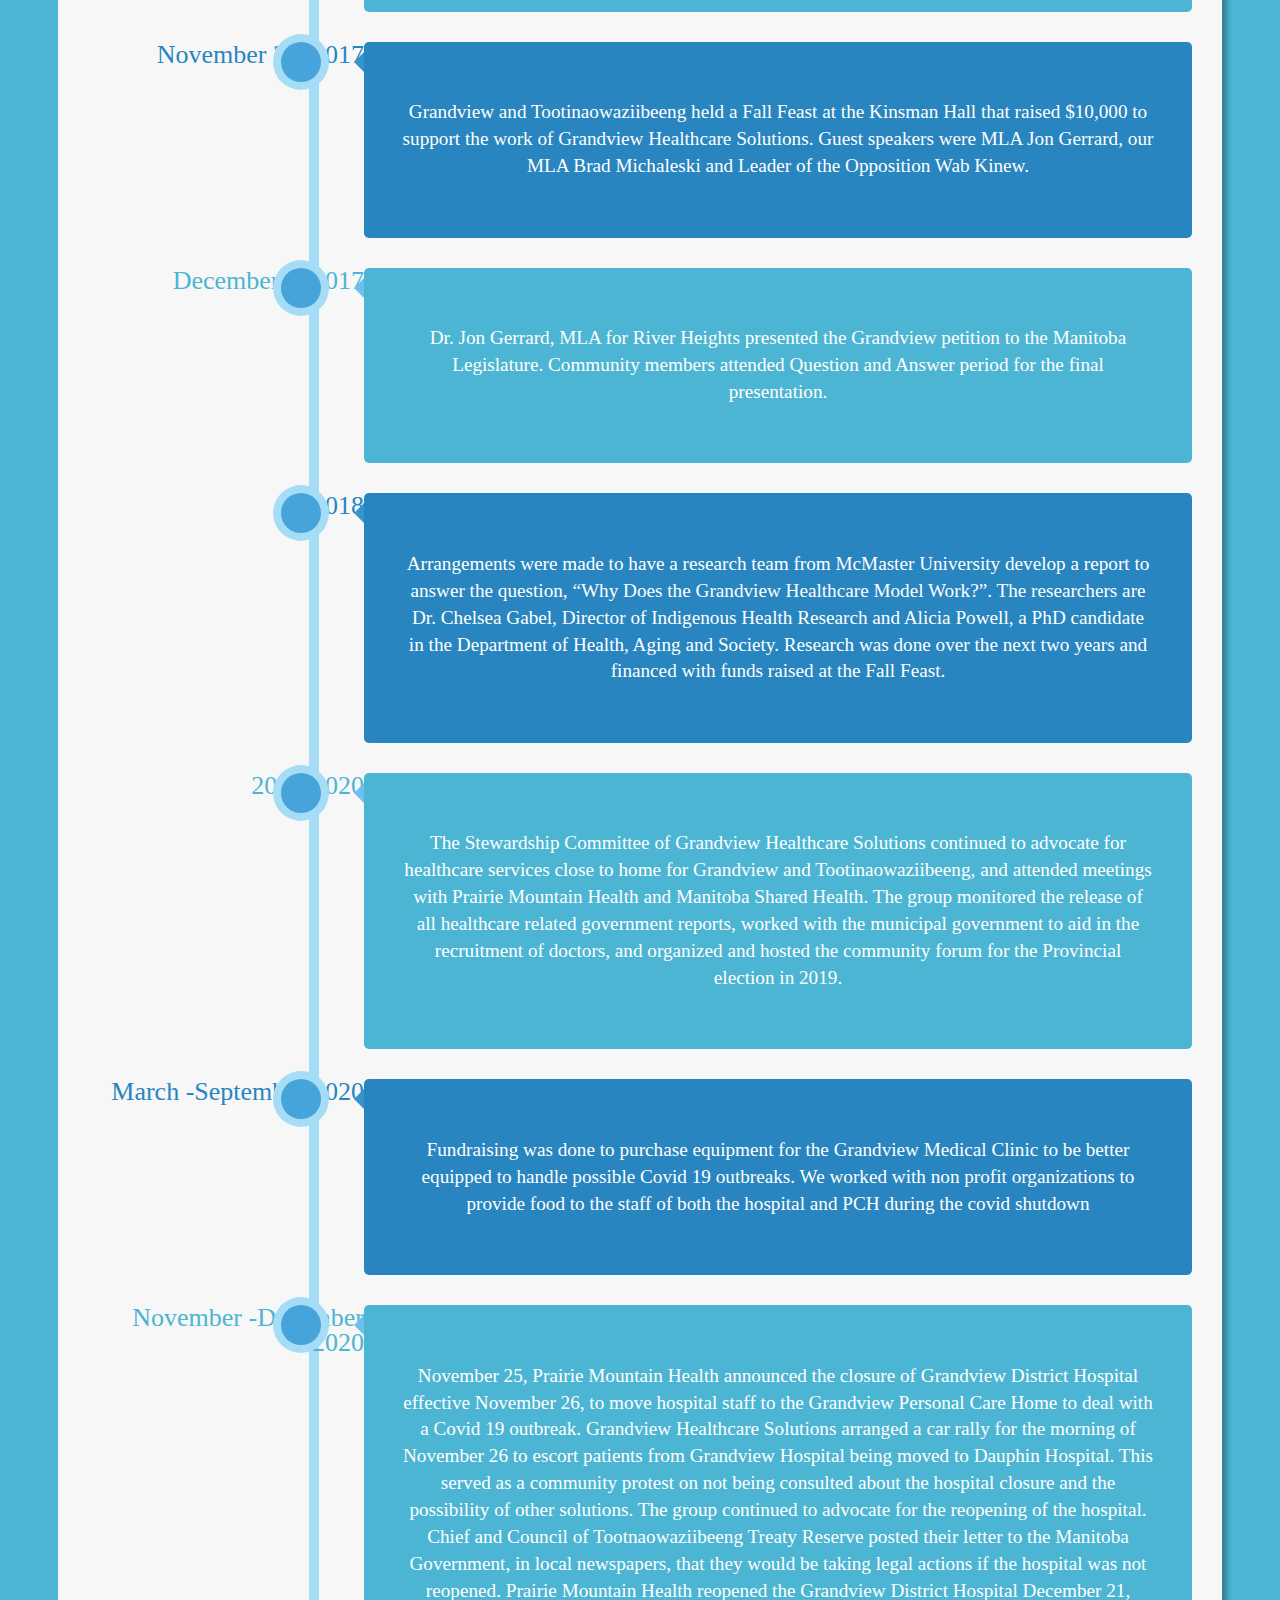
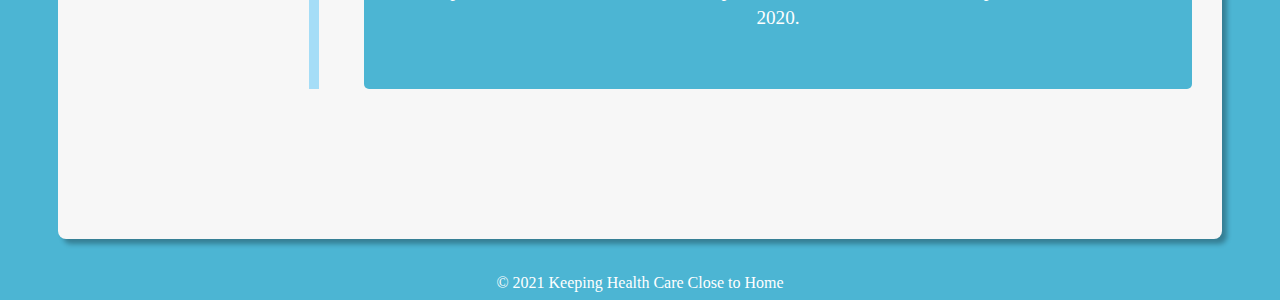
==== commit e34eacce: "Styled mobile version" ====
--- a/index.html
+++ b/index.html
@@ -23,8 +23,8 @@
   <body>
     <nav class="navbar navbar-expand-lg fixed-top navbar-dark bg-blue p-3">
       <div class="container-fluid">
-        <a class="navbar-brand ps-2" href="/"
-          >Keeping Rural Health Care Close to Home</a
+        <a class="navbar-brand ps-md-2" href="/"
+          >Keeping Rural Health Care <span class="mobile-break">Close to Home</span></a
         >
         <button
           class="navbar-toggler"
@@ -161,14 +161,12 @@
             Register below to keep in touch and learn more about how you can
             support rural healthcare services.
           </h3>
-          <div class="row mb-3">
+          <div class="mb-3">
             <label for="exampleFormControlInput1" class="form-label">Enter your name:</label>
-  <div class="col">
-    <input type="text" class="form-control" placeholder="First name" aria-label="First name">
+  <div >
+    <input type="text" class="form-control" placeholder="Your name" aria-label="Your name">
   </div>
-  <div class="col">
-    <input type="text" class="form-control" placeholder="Last name" aria-label="Last name">
-  </div>
+  
 </div>
           <div class="mb-3">
     <label for="exampleFormControlInput1" class="form-label">Enter your email address:</label>
--- a/src/styles.css
+++ b/src/styles.css
@@ -26,3 +26,9 @@
   background: #ffffff;
   color: #4cb5d3 !important;
 }
+
+footer {
+  padding-top: 5px;
+  text-align: center;
+  color: #ffffff;
+}
--- a/src/index.css
+++ b/src/index.css
@@ -205,7 +205,6 @@
   background: #f7f7f7;
   line-height: 25px;
   box-shadow: 5px 5px 5px rgb(0 0 0 / 30%);
-  border-radius: 8px;
 }
 
 .container-timeline h1 {
@@ -245,7 +244,6 @@
   display: block;
   width: 25%;
   padding-right: 90px;
-  position: absolute;
 }
 
 .timeline > li .tmtime span {
@@ -325,8 +323,275 @@
   position: absolute;
 }
 
-footer {
-  padding-top: 5px;
-  text-align: center;
-  color: #ffffff;
-}
+@media (min-width: 1025px) {
+  .container-timeline {
+    border-radius: 8px;
+  }
+
+  .timeline > li .tmtime {
+    position: absolute;
+  }
+}
+
+@media (min-width: 768px) and (max-width: 1024px) {
+  body {
+    padding: 0;
+    height: 100%;
+    width: 100%;
+  }
+
+  .home-one {
+    padding: 19rem 18px 14rem;
+  }
+
+  h1 {
+    padding-right: 18px;
+    padding-left: 30px;
+  }
+
+  .exec-link {
+    margin-right: 20px;
+  }
+
+  .final-link {
+    margin-left: 20px;
+  }
+
+  .box-two {
+    font-size: 18px;
+  }
+
+  .d-flex {
+    flex-direction: column;
+  }
+
+  .home-four {
+    padding: 30px 0;
+    border-radius: 0;
+  }
+
+  .pdfs,
+  .events {
+    width: 100%;
+    margin: 0;
+    border-radius: 0px;
+  }
+
+  .pdfs {
+    margin-bottom: 37px;
+    padding: 20px;
+  }
+
+  .events {
+    margin-top: 37px;
+    padding: 20px;
+  }
+
+  .pdf-container {
+    flex-direction: row;
+  }
+
+  .report-image {
+    width: 150px;
+    height: auto;
+    margin: 10px 15px 5px 0;
+  }
+
+  .event-time {
+    text-align: center;
+  }
+
+  .event-info {
+    text-align: center;
+  }
+
+  .container-timeline {
+    box-shadow: none;
+  }
+
+  .container-timeline h1 {
+    padding: 0;
+    font-size: 40px;
+  }
+
+  ::before {
+    display: none;
+  }
+
+  .main {
+    margin: 0;
+    width: 100%;
+    padding: 0 1.875em 0;
+  }
+
+  .icon-phone {
+    display: none;
+  }
+
+  .timeline > li .label {
+    margin: 0;
+    padding: 13px 8px 1px;
+  }
+
+  .timeline > li .label:after {
+    display: none;
+  }
+
+  .timeline > li .tmtime {
+    display: block;
+    width: 100%;
+    padding: 0;
+  }
+
+  .timeline > li .tmtime span {
+    display: block;
+    text-align: center;
+    margin-bottom: 20px;
+  }
+
+  .home-four li {
+    margin-bottom: 15px;
+  }
+}
+
+@media (max-width: 767px) {
+  body {
+    padding: 0;
+    height: 100%;
+    width: 100%;
+  }
+
+  .navbar-brand {
+    font-size: 15px;
+  }
+
+  .mobile-break {
+    display: block;
+  }
+
+  .home-one {
+    padding: 12rem 18px 8rem;
+    line-height: 40px;
+  }
+
+  h1 {
+    text-align: center;
+    padding-right: 18px;
+    padding-left: 30px;
+  }
+
+  .d-flex {
+    flex-direction: column;
+  }
+
+  .exec-link,
+  .final-link {
+    width: 100%;
+  }
+
+  .exec-link {
+    margin-right: 0;
+    margin-bottom: 8px;
+  }
+
+  .final-link {
+    margin-left: 0;
+  }
+
+  .box-two {
+    font-size: 18px;
+  }
+
+  .home-four {
+    padding: 30px 0;
+    border-radius: 0;
+  }
+
+  .pdfs,
+  .events {
+    width: 100%;
+    margin: 0;
+    border-radius: 0px;
+  }
+
+  .pdfs {
+    margin-bottom: 37px;
+    padding: 20px;
+  }
+
+  .events {
+    margin-top: 37px;
+    padding: 20px;
+  }
+
+  .pdf-container {
+    flex-direction: column;
+  }
+
+  .report-image {
+    width: 150px;
+    height: auto;
+    margin: 10px 15px 5px 0;
+  }
+
+  .event-time {
+    text-align: center;
+  }
+
+  .event-info {
+    text-align: center;
+  }
+
+  .change-container {
+    margin: 0;
+    width: 100%;
+  }
+
+  .container-timeline {
+    box-shadow: none;
+  }
+
+  .container-timeline h1 {
+    padding: 0;
+    font-size: 40px;
+  }
+
+  ::before {
+    display: none;
+  }
+
+  .main {
+    margin: 0;
+    width: 100%;
+    padding: 0 1.875em 0;
+  }
+
+  .icon-phone {
+    display: none;
+  }
+
+  .timeline > li .label {
+    margin: 0;
+    padding: 13px 8px 1px;
+  }
+
+  .timeline > li .label:after {
+    display: none;
+  }
+
+  .timeline > li .tmtime {
+    display: block;
+    width: 100%;
+    padding: 0;
+  }
+
+  .timeline > li .tmtime span {
+    display: block;
+    text-align: center;
+    margin-bottom: 20px;
+  }
+
+  .home-four li {
+    margin-bottom: 15px;
+  }
+}
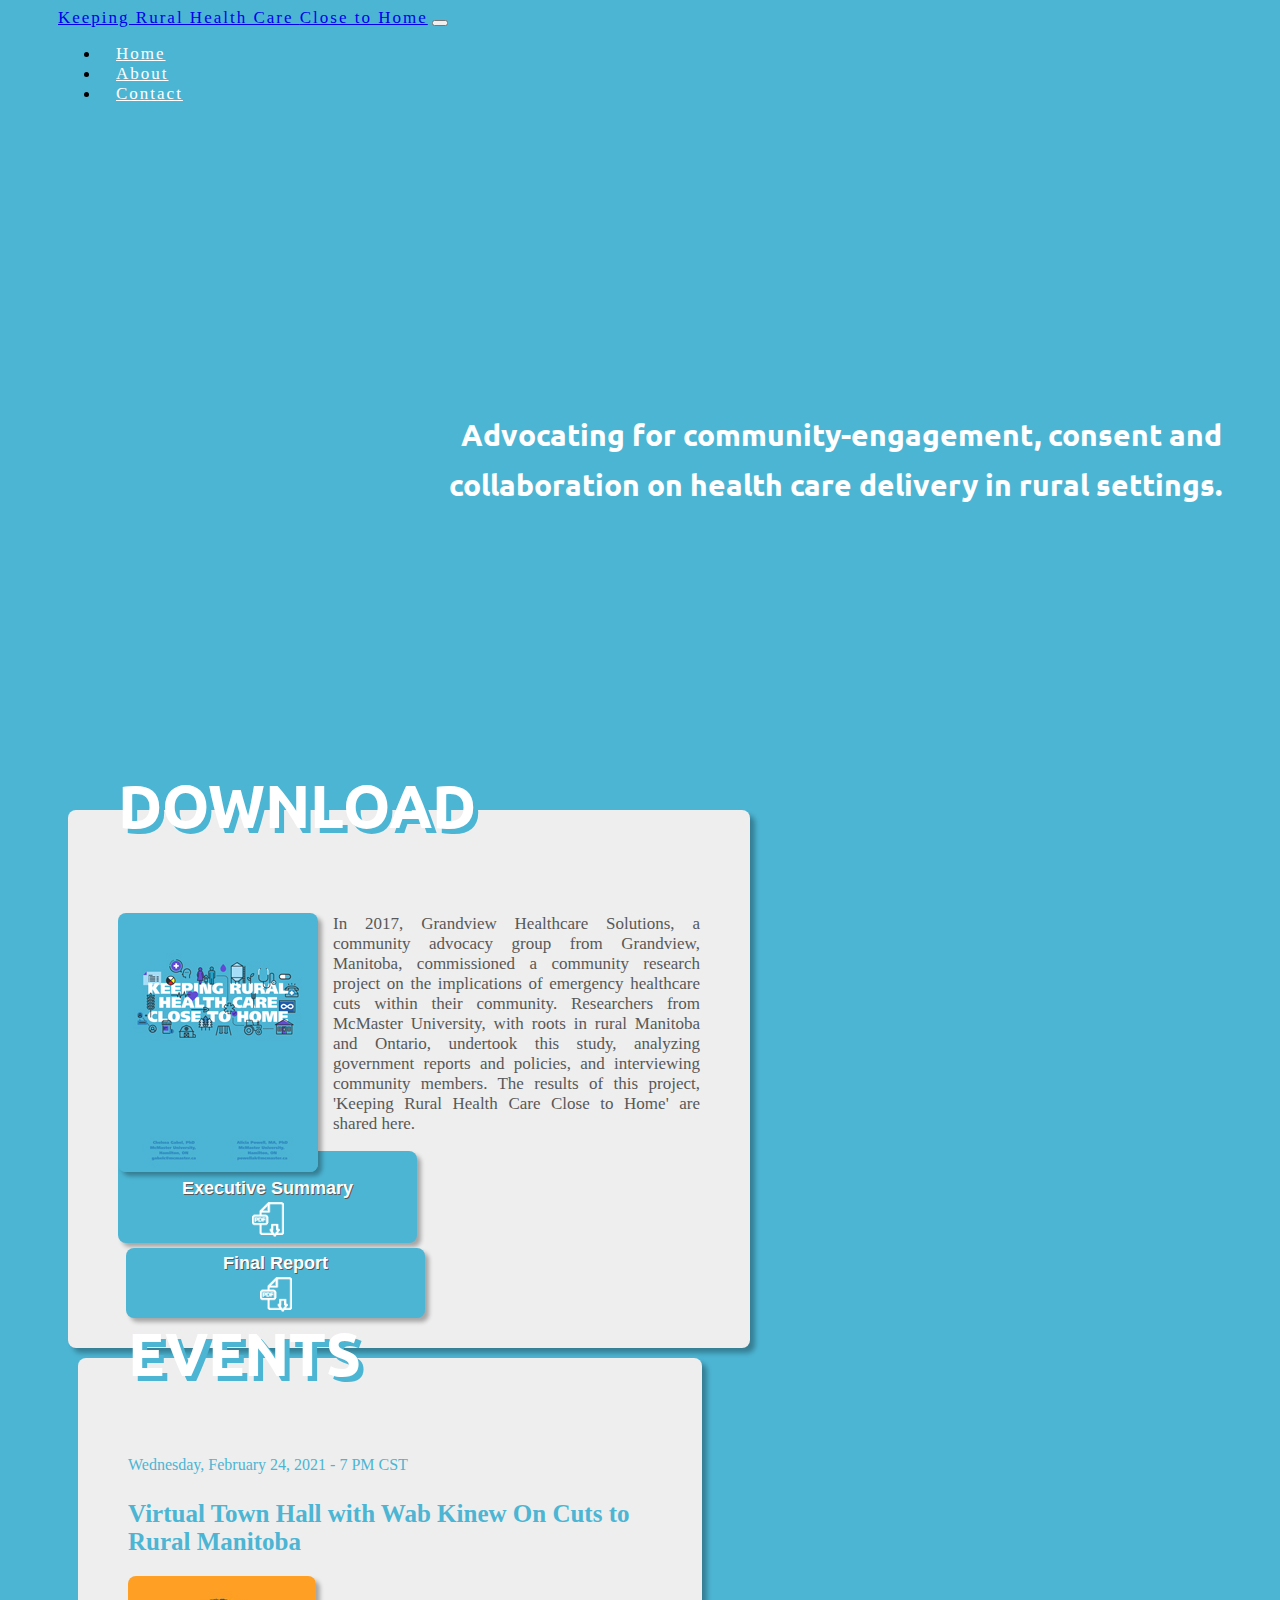
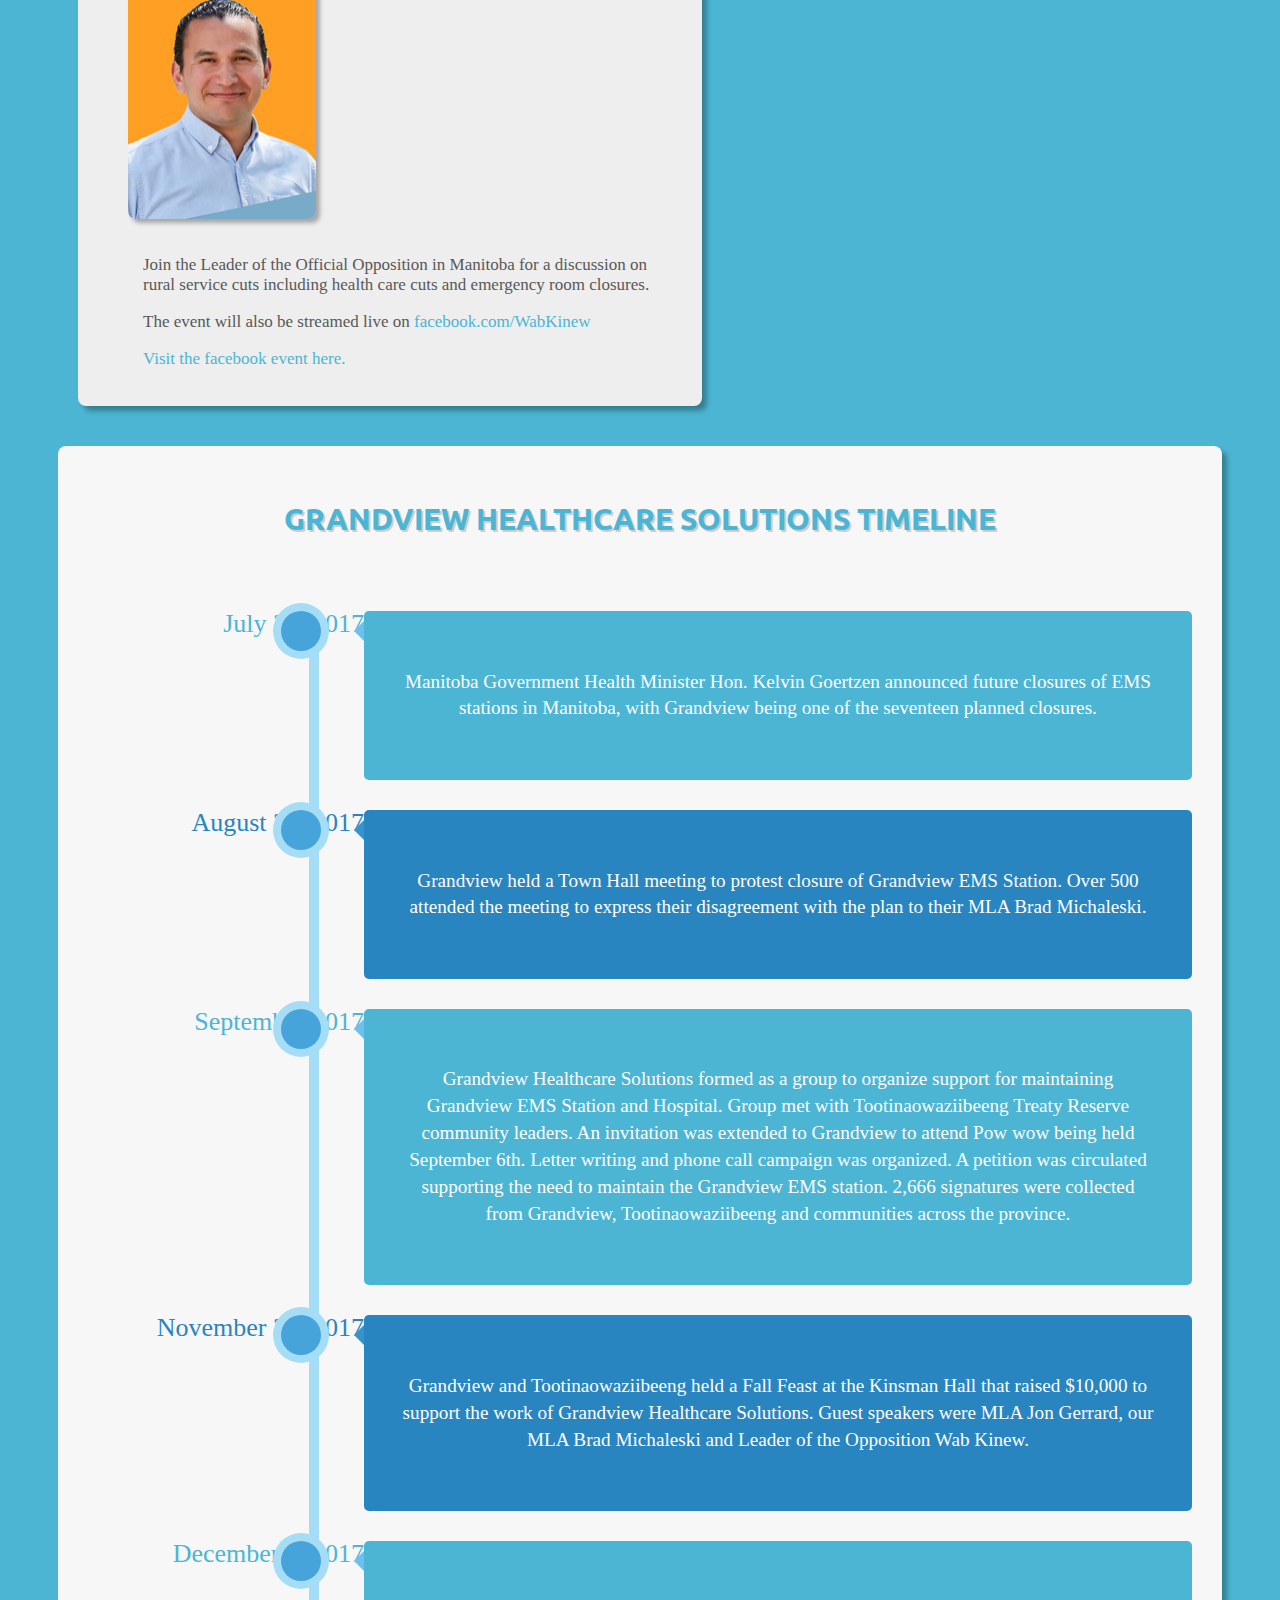
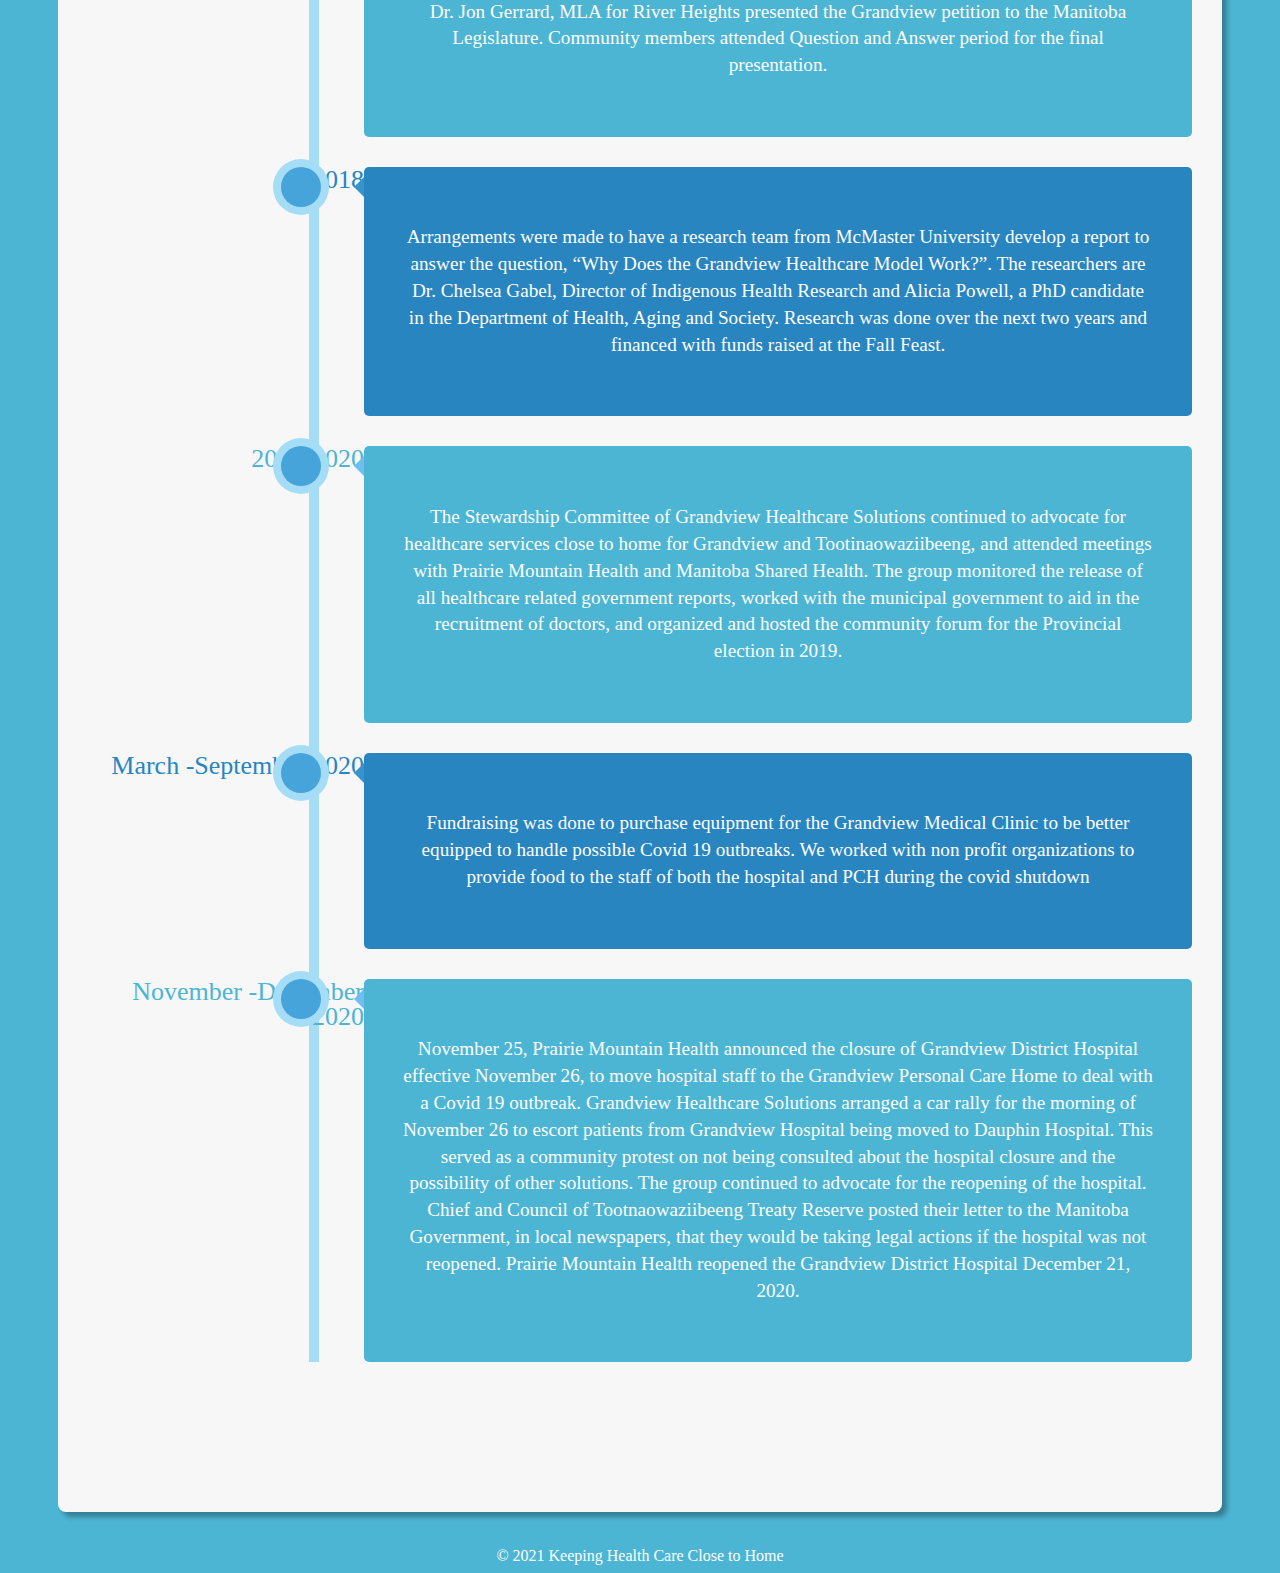
==== commit 902ae323: "Meta description for home page" ====
--- a/index.html
+++ b/index.html
@@ -4,6 +4,8 @@
     <meta charset="UTF-8" />
     <meta http-equiv="X-UA-Compatible" content="IE=edge" />
     <meta name="viewport" content="width=device-width, initial-scale=1.0" />
+    <meta name="description" content="Advocating for community-engagement, consent and collaboration on health
+        care delivery in rural settings.">
     <link rel="preconnect" href="https://fonts.googleapis.com" />
     <link rel="preconnect" href="https://fonts.gstatic.com" crossorigin />
     <link
@@ -339,6 +341,7 @@
       <footer>
         <div className="title"> © 2021 Keeping Health Care Close to Home</div>
       </footer>
+      <script src="./src/script.js"></script>
     <script
       src="https://cdn.jsdelivr.net/npm/bootstrap@5.0.2/dist/js/bootstrap.bundle.min.js"
       integrity="sha384-MrcW6ZMFYlzcLA8Nl+NtUVF0sA7MsXsP1UyJoMp4YLEuNSfAP+JcXn/tWtIaxVXM"
--- a/src/styles.css
+++ b/src/styles.css
@@ -32,3 +32,13 @@
   text-align: center;
   color: #ffffff;
 }
+
+@media (max-width: 767px) {
+  .navbar-brand {
+    font-size: 15px;
+  }
+
+  .mobile-break {
+    display: block;
+  }
+}
--- a/src/index.css
+++ b/src/index.css
@@ -40,7 +40,7 @@
 
 .events {
   width: 45%;
-  margin: 10px 10px 10px 20px;
+  margin: 10px 0 10px 20px;
 }
 
 .pdfs {
@@ -164,6 +164,10 @@
   color: red;
 }
 
+.home-three {
+  display: none;
+}
+
 .home-three h2 {
   text-align: center;
   padding: 50px 0 20px;
@@ -183,7 +187,6 @@
 .btn {
   padding: 4px 10px !important;
   border-color: #fff;
-  background: #4cb5d3;
   color: #fff;
 }
 
@@ -461,14 +464,6 @@
     width: 100%;
   }
 
-  .navbar-brand {
-    font-size: 15px;
-  }
-
-  .mobile-break {
-    display: block;
-  }
-
   .home-one {
     padding: 12rem 18px 8rem;
     line-height: 40px;
@@ -476,12 +471,15 @@
 
   h1 {
     text-align: center;
-    padding-right: 18px;
-    padding-left: 30px;
+    padding: 0;
+  }
+
+  .home-two h3 {
+    text-align: center;
   }
 
   .d-flex {
-    flex-direction: column;
+    flex-direction: column !important;
   }
 
   .exec-link,
@@ -503,7 +501,7 @@
   }
 
   .home-four {
-    padding: 30px 0;
+    padding: 30px 0 0;
     border-radius: 0;
   }
 
@@ -516,7 +514,7 @@
 
   .pdfs {
     margin-bottom: 37px;
-    padding: 20px;
+    padding: 10px;
   }
 
   .events {
@@ -545,10 +543,12 @@
   .change-container {
     margin: 0;
     width: 100%;
+    padding: 0 20px;
   }
 
   .container-timeline {
     box-shadow: none;
+    padding-bottom: 15px;
   }
 
   .container-timeline h1 {
@@ -563,7 +563,7 @@
   .main {
     margin: 0;
     width: 100%;
-    padding: 0 1.875em 0;
+    padding: 0 15px 0;
   }
 
   .icon-phone {
@@ -588,7 +588,7 @@
   .timeline > li .tmtime span {
     display: block;
     text-align: center;
-    margin-bottom: 20px;
+    margin-bottom: 10px;
   }
 
   .home-four li {
